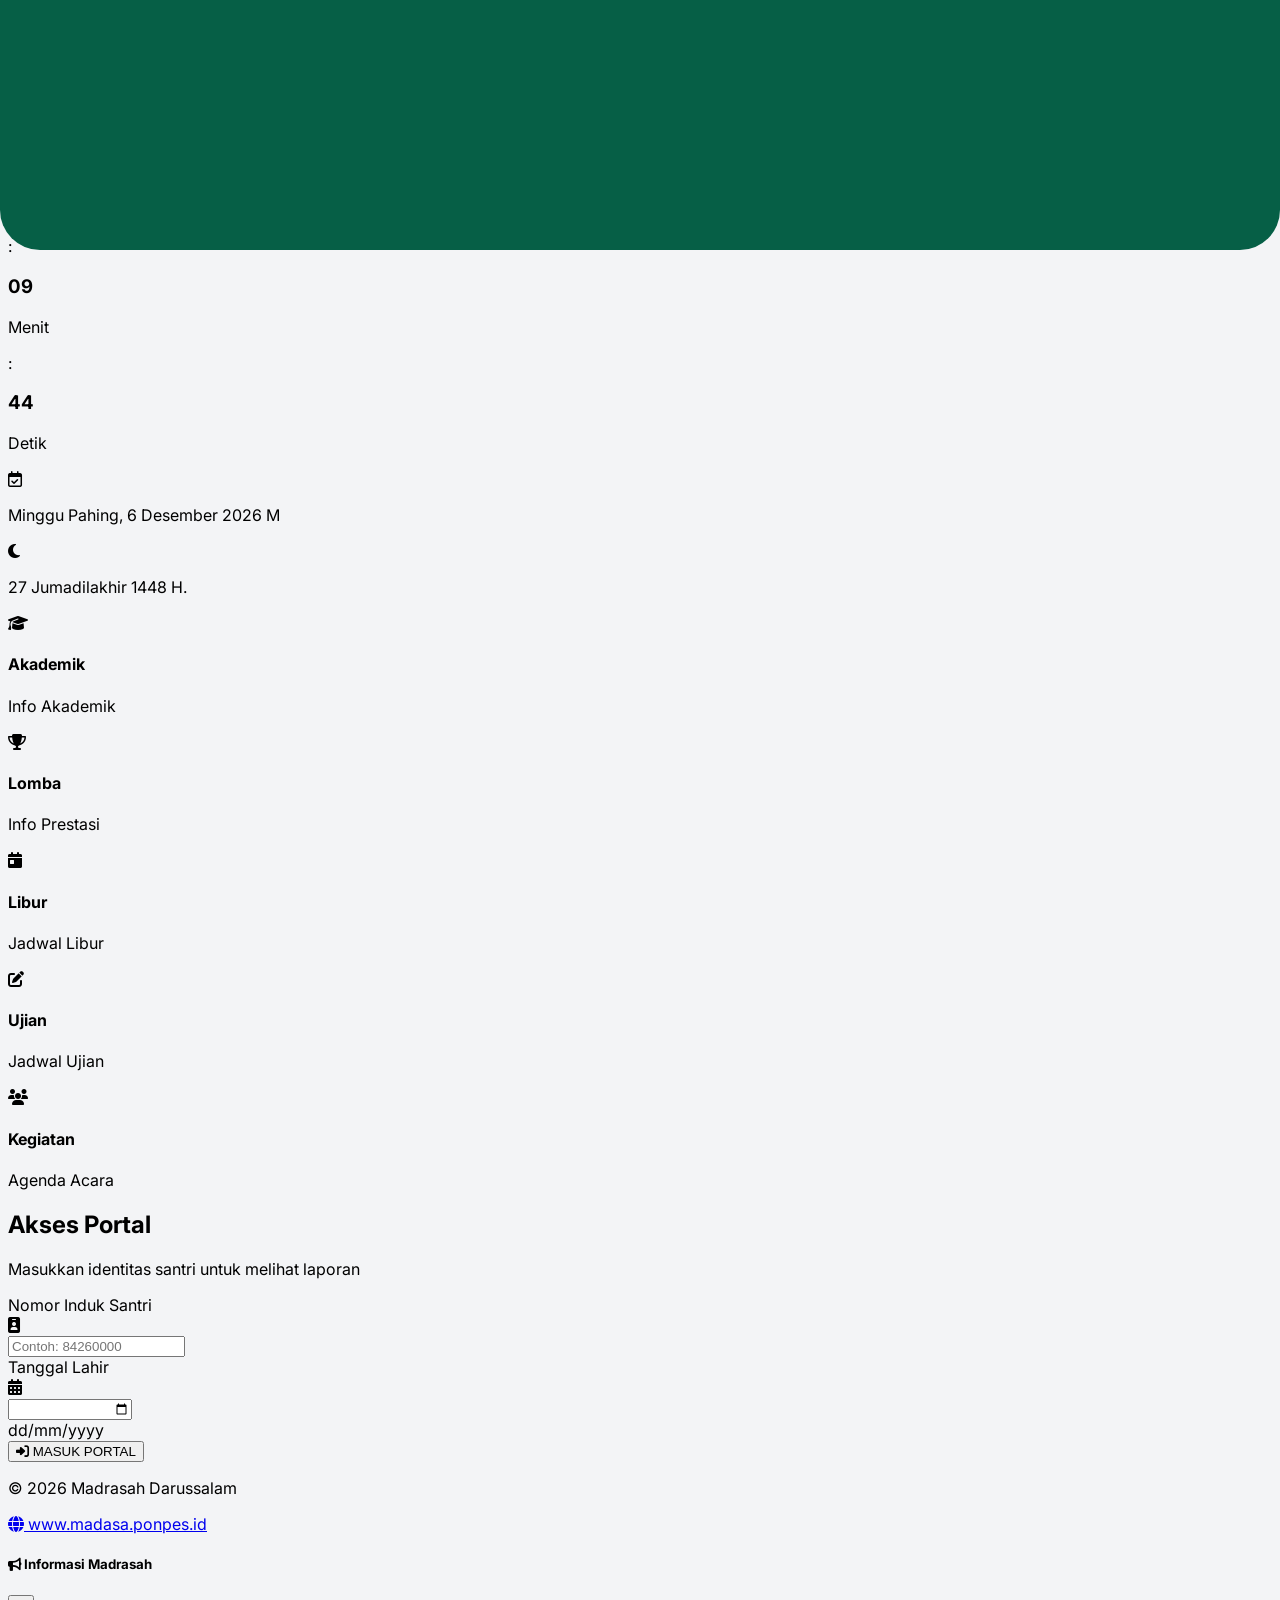
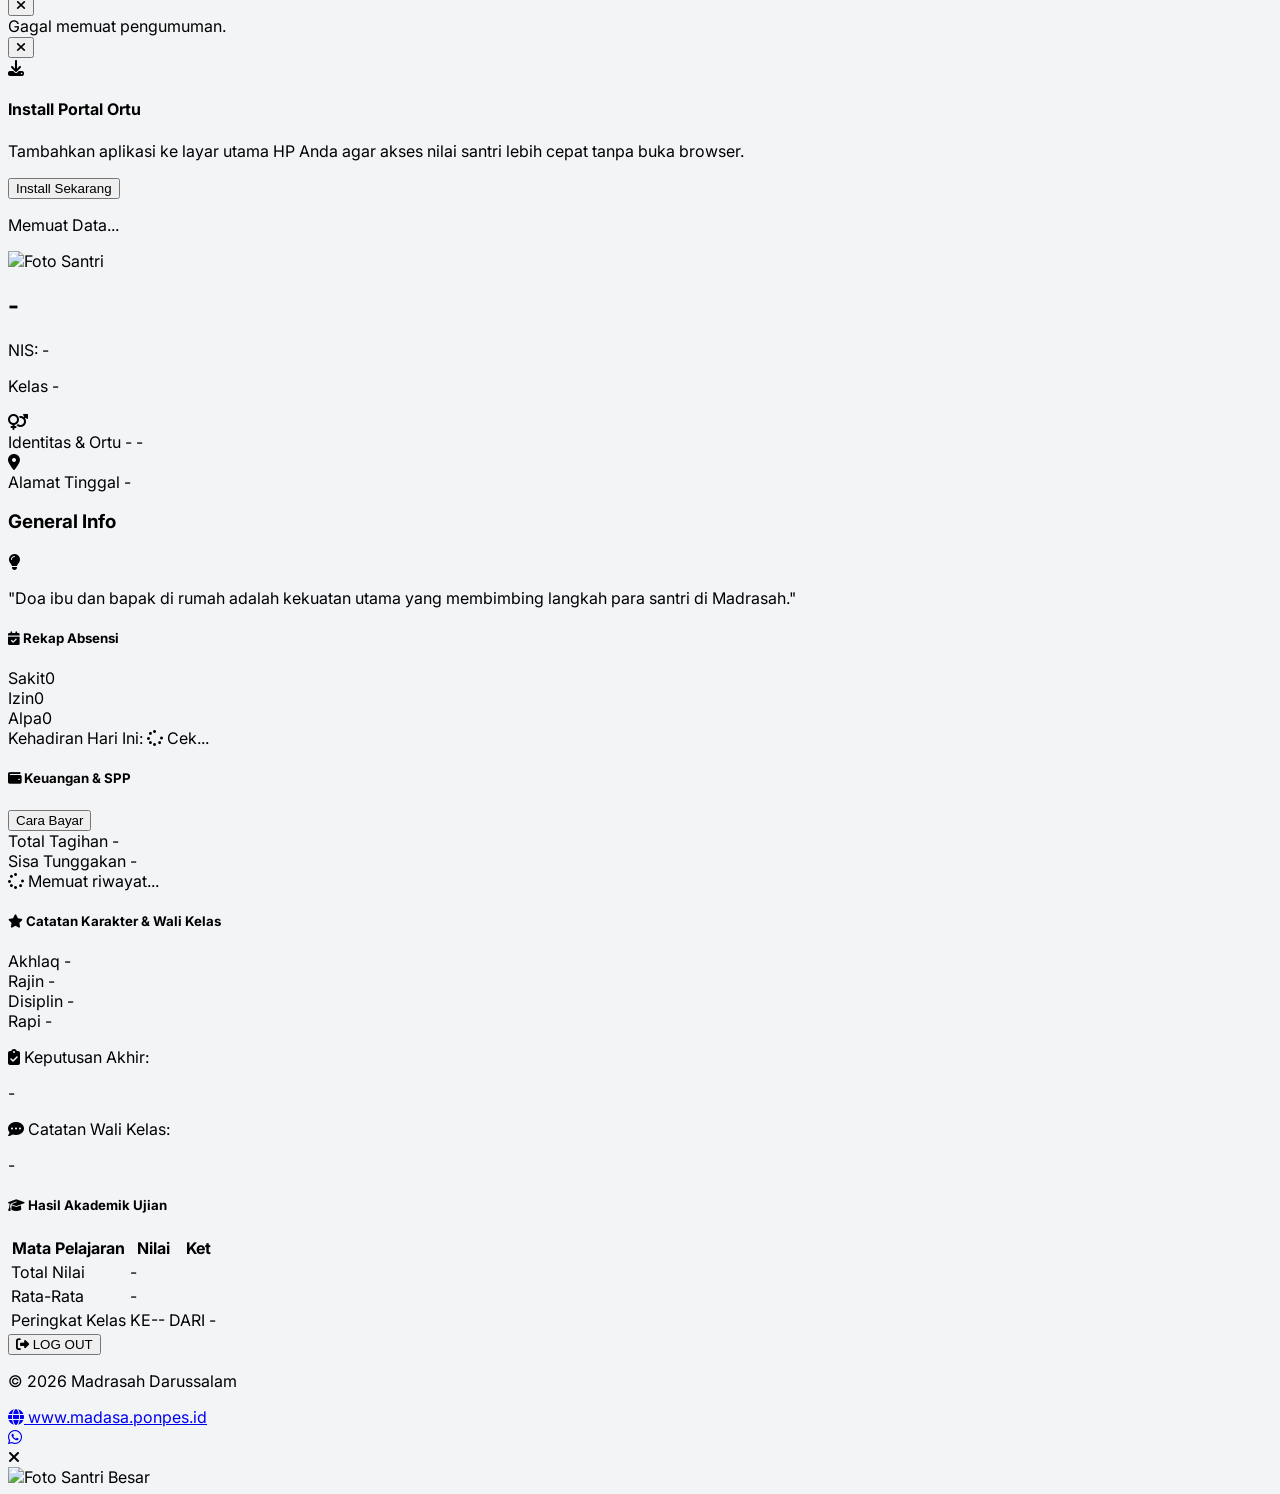
==== index.html @ 747dee17 "Add files via upload" ====
<!DOCTYPE html>
<html lang="id">
<head>
<meta charset="UTF-8">
    <meta name="viewport" content="width=device-width, initial-scale=1.0">
    <title>Portal Wali Santri - Madrasah Darussalam</title>
    
    <!-- DESKRIPSI SAAT LINK DIBAGIKAN (SEO & OPEN GRAPH) -->
    <meta name="description" content="Portal resmi Wali Santri Madrasah Darussalam. Layanan digital terpadu (Smart Madrasah) untuk memantau nilai akademik, keuangan SPP, absensi, dan karakter santri.">
    <meta property="og:title" content="Portal Wali Santri - Madrasah Darussalam">
    <meta property="og:description" content="Akses informasi santri 24 Jam. Pantau nilai akademik, tagihan keuangan, rekap absensi, dan catatan wali kelas secara mudah dan transparan.">
    <meta property="og:image" content="https://guru.madasa.ponpes.id/asset/logowaliweb.png">
    <meta property="og:type" content="website">
    <meta property="og:site_name" content="Smart Madrasah Darussalam">
    
    <link rel="icon" type="image/png" href="asset/logoweb.png">
    <link href="https://fonts.googleapis.com/css2?family=Inter:wght@300;400;500;600;700&display=swap" rel="stylesheet">
    <script src="https://cdn.tailwindcss.com"></script>
    <script src="https://cdn.jsdelivr.net/npm/sweetalert2@11"></script>
    <link rel="stylesheet" href="https://cdnjs.cloudflare.com/ajax/libs/font-awesome/6.4.0/css/all.min.css">
    
    <link rel="stylesheet" href="style.css?v=5">
    <link rel="manifest" href="manifest.json">
    <meta name="theme-color" content="#065f46">

    <style>
        /* Mengatur agar layout utama pas di tengah layar PC namun tetap mobile-first */
        body { background-color: #f3f4f6; font-family: 'Inter', sans-serif; }
        .bg-profile-header {
            background-color: #065f46;
            border-bottom-left-radius: 40px;
            border-bottom-right-radius: 40px;
            height: 250px;
            position: absolute; top: 0; left: 0; right: 0; z-index: 0;
        }
    </style>
</head>
<body class="text-gray-800 antialiased">


<!-- ============================================== -->
    <!-- HALAMAN WELCOME SCREEN (MODERN + JAM REALTIME) -->
    <!-- ============================================== -->
    <div id="welcomeOrtu" class="hidden opacity-0 fixed inset-0 z-[200] bg-gray-100/80 backdrop-blur-sm overflow-y-auto transition-opacity duration-700">
        
        <!-- Kontainer Utama -->
        <div class="w-full md:max-w-3xl lg:max-w-4xl mx-auto bg-[#f8fafc] min-h-screen relative flex flex-col shadow-[0_0_50px_-12px_rgba(0,0,0,0.15)] sm:border-x border-gray-200 overflow-x-hidden">
            
            <!-- HEADER MODERN (Gradasi & Efek Glow) -->
            <div class="bg-gradient-to-br from-[#064e3b] via-[#0b5141] to-[#0f766e] md:rounded-b-[60px] rounded-b-[40px] px-6 md:px-12 pt-10 md:pt-14 pb-28 relative shadow-2xl z-0 overflow-hidden">
                <div class="absolute top-0 right-0 -mr-16 -mt-16 w-64 h-64 rounded-full bg-white opacity-5 blur-3xl pointer-events-none"></div>
                <div class="absolute bottom-0 left-0 -ml-16 w-48 h-48 rounded-full bg-emerald-400 opacity-10 blur-2xl pointer-events-none"></div>

                <div class="flex justify-between items-start mb-8 md:mb-10 relative z-10">
                    <div>
                        <h1 class="text-white text-2xl md:text-3xl font-extrabold tracking-tight drop-shadow-sm">Ahlan Wa Sahlan</h1>
                        <p class="text-emerald-100/90 text-sm md:text-base mt-1.5 font-medium">Bapak/Ibu Wali Santri</p>
                    </div>
                    <button onclick="infoPortalLengkap()" class="text-white mt-1 relative p-3 bg-white/10 hover:bg-white/25 rounded-2xl backdrop-blur-md border border-white/10 transition-all hover:scale-105 cursor-pointer shadow-lg group">
                        <i class="fas fa-info-circle text-xl group-hover:text-emerald-200 transition-colors"></i>
                    </button>
                </div>

<!-- JAM DIGITAL & TANGGAL (ULTRA MODERN GLASSMORPHISM) -->
                <div class="flex flex-col justify-center items-center relative z-10 w-full max-w-lg mx-auto bg-white/10 backdrop-blur-xl border border-white/20 rounded-[32px] p-7 md:p-8 shadow-[0_20px_50px_rgba(0,0,0,0.3)] overflow-hidden group">
                    
                    <!-- Efek kilau (Shine) tipis di pojok kiri atas -->
                    <div class="absolute -top-10 -left-10 w-32 h-32 bg-white/20 blur-3xl rounded-full pointer-events-none"></div>

                    <!-- Bagian Jam Digital -->
                    <div class="flex items-center gap-2 md:gap-4 text-white mb-6 w-full justify-center">
                        <!-- Kotak Jam -->
                        <div class="flex flex-col items-center justify-center bg-black/25 backdrop-blur-md border border-white/10 rounded-2xl w-20 md:w-24 py-4 shadow-[inset_0_2px_10px_rgba(0,0,0,0.3)]">
                            <h3 id="jamPortal" class="text-4xl md:text-5xl font-black tracking-tight font-mono text-transparent bg-clip-text bg-gradient-to-b from-white to-emerald-200 drop-shadow-sm">00</h3>
                            <p class="text-[9px] md:text-[10px] text-emerald-400 font-bold mt-1.5 tracking-[0.25em] uppercase">Jam</p>
                        </div>
                        
                        <!-- Pemisah -->
                        <div class="text-2xl md:text-4xl font-black text-emerald-400/80 animate-pulse pb-4 drop-shadow-[0_0_10px_rgba(52,211,153,0.5)]">:</div>
                        
                        <!-- Kotak Menit -->
                        <div class="flex flex-col items-center justify-center bg-black/25 backdrop-blur-md border border-white/10 rounded-2xl w-20 md:w-24 py-4 shadow-[inset_0_2px_10px_rgba(0,0,0,0.3)]">
                            <h3 id="menitPortal" class="text-4xl md:text-5xl font-black tracking-tight font-mono text-transparent bg-clip-text bg-gradient-to-b from-white to-emerald-200 drop-shadow-sm">00</h3>
                            <p class="text-[9px] md:text-[10px] text-emerald-400 font-bold mt-1.5 tracking-[0.25em] uppercase">Menit</p>
                        </div>
                        
                        <!-- Pemisah -->
                        <div class="text-2xl md:text-4xl font-black text-emerald-400/80 animate-pulse pb-4 drop-shadow-[0_0_10px_rgba(52,211,153,0.5)]">:</div>
                        
                        <!-- Kotak Detik -->
                        <div class="flex flex-col items-center justify-center bg-black/25 backdrop-blur-md border border-white/10 rounded-2xl w-20 md:w-24 py-4 shadow-[inset_0_2px_10px_rgba(0,0,0,0.3)]">
                            <h3 id="detikPortal" class="text-4xl md:text-5xl font-black tracking-tight font-mono text-transparent bg-clip-text bg-gradient-to-b from-white to-emerald-200 drop-shadow-sm">00</h3>
                            <p class="text-[9px] md:text-[10px] text-emerald-400 font-bold mt-1.5 tracking-[0.25em] uppercase">Detik</p>
                        </div>
                    </div>
                    
                    <!-- Bagian Tanggal (Desain Pill Badge) -->
                    <div class="flex flex-col items-center space-y-2.5 w-full pt-1">
                        <!-- Masehi & Weton -->
                        <div class="inline-flex items-center justify-center gap-2.5 bg-black/20 border border-white/10 rounded-full px-5 py-2.5 shadow-inner w-full sm:w-auto">
                            <i class="far fa-calendar-check text-emerald-400 text-sm"></i>
                            <p id="teksTanggalMasehi" class="text-xs md:text-sm text-white font-semibold tracking-wide">Memuat tanggal...</p>
                        </div>
                        <!-- Hijriyah -->
                        <div class="inline-flex items-center gap-2 px-4 opacity-90">
                            <i class="fas fa-moon text-emerald-200/80 text-[10px]"></i>
                            <p id="teksTanggalHijriyah" class="text-[11px] md:text-xs text-emerald-100 font-medium tracking-widest uppercase">-</p>
                        </div>
                    </div>
                </div>
				
            </div>

<!-- MIDDLE GRID CARDS (Putih Solid) -->
            <div class="px-5 md:px-10 -mt-12 relative z-10 grid grid-cols-2 md:grid-cols-5 gap-3 md:gap-4 w-full">
                
                <!-- Card 1: Akademik -->
                <div onclick="bukaPanelPengumuman('Akademik')" class="bg-white rounded-[24px] p-5 shadow-[0_8px_30px_rgb(0,0,0,0.06)] flex flex-col items-center text-center transform transition-all duration-300 hover:-translate-y-1.5 hover:shadow-[0_15px_40px_-10px_rgba(37,99,235,0.15)] cursor-pointer border border-gray-100 group">
                    <div class="w-12 h-12 rounded-[16px] bg-gradient-to-br from-blue-50 to-blue-100 text-blue-600 flex items-center justify-center mb-3 transition-transform duration-300 group-hover:scale-110 shadow-inner">
                        <i class="fas fa-graduation-cap text-xl"></i>
                    </div>
                    <h4 class="text-sm font-extrabold text-gray-800">Akademik</h4>
                    <p class="text-[10px] text-gray-400 mt-1 font-medium">Info Akademik</p>
                </div>

                <!-- Card 2: Lomba -->
                <div onclick="bukaPanelPengumuman('Lomba')" class="bg-white rounded-[24px] p-5 shadow-[0_8px_30px_rgb(0,0,0,0.06)] flex flex-col items-center text-center transform transition-all duration-300 hover:-translate-y-1.5 hover:shadow-[0_15px_40px_-10px_rgba(249,115,22,0.15)] cursor-pointer border border-gray-100 group">
                    <div class="w-12 h-12 rounded-[16px] bg-gradient-to-br from-orange-50 to-orange-100 text-orange-500 flex items-center justify-center mb-3 transition-transform duration-300 group-hover:scale-110 shadow-inner">
                        <i class="fas fa-trophy text-xl"></i>
                    </div>
                    <h4 class="text-sm font-extrabold text-gray-800">Lomba</h4>
                    <p class="text-[10px] text-gray-400 mt-1 font-medium">Info Prestasi</p>
                </div>

                <!-- Card 3: Libur -->
                <div onclick="bukaPanelPengumuman('Libur')" class="bg-white rounded-[24px] p-5 shadow-[0_8px_30px_rgb(0,0,0,0.06)] flex flex-col items-center text-center transform transition-all duration-300 hover:-translate-y-1.5 hover:shadow-[0_15px_40px_-10px_rgba(239,68,68,0.15)] cursor-pointer border border-gray-100 group">
                    <div class="w-12 h-12 rounded-[16px] bg-gradient-to-br from-red-50 to-red-100 text-red-500 flex items-center justify-center mb-3 transition-transform duration-300 group-hover:scale-110 shadow-inner">
                        <i class="fas fa-calendar-day text-xl"></i>
                    </div>
                    <h4 class="text-sm font-extrabold text-gray-800">Libur</h4>
                    <p class="text-[10px] text-gray-400 mt-1 font-medium">Jadwal Libur</p>
                </div>

                <!-- Card 4: Ujian -->
                <div onclick="bukaPanelPengumuman('Ujian')" class="bg-white rounded-[24px] p-5 shadow-[0_8px_30px_rgb(0,0,0,0.06)] flex flex-col items-center text-center transform transition-all duration-300 hover:-translate-y-1.5 hover:shadow-[0_15px_40px_-10px_rgba(168,85,247,0.15)] cursor-pointer border border-gray-100 group">
                    <div class="w-12 h-12 rounded-[16px] bg-gradient-to-br from-purple-50 to-purple-100 text-purple-600 flex items-center justify-center mb-3 transition-transform duration-300 group-hover:scale-110 shadow-inner">
                        <i class="fas fa-edit text-xl"></i>
                    </div>
                    <h4 class="text-sm font-extrabold text-gray-800">Ujian</h4>
                    <p class="text-[10px] text-gray-400 mt-1 font-medium">Jadwal Ujian</p>
                </div>

                <!-- Card 5: Kegiatan -->
                <div onclick="bukaPanelPengumuman('Kegiatan')" class="col-span-2 md:col-span-1 bg-white rounded-[24px] p-5 shadow-[0_8px_30px_rgb(0,0,0,0.06)] flex flex-col items-center text-center transform transition-all duration-300 hover:-translate-y-1.5 hover:shadow-[0_15px_40px_-10px_rgba(16,185,129,0.15)] cursor-pointer border border-gray-100 group">
                    <div class="w-12 h-12 rounded-[16px] bg-gradient-to-br from-emerald-50 to-emerald-100 text-emerald-600 flex items-center justify-center mb-3 transition-transform duration-300 group-hover:scale-110 shadow-inner">
                        <i class="fas fa-users text-xl"></i>
                    </div>
                    <h4 class="text-sm font-extrabold text-gray-800">Kegiatan</h4>
                    <p class="text-[10px] text-gray-400 mt-1 font-medium">Agenda Acara</p>
                </div>

            </div>

            <!-- TAMPILAN LOGIN -->
            <div class="mt-8 md:mt-12 px-5 md:px-10 w-full max-w-2xl mx-auto flex flex-col relative z-10">
                
                <div class="bg-white rounded-[32px] p-7 md:p-10 shadow-[0_10px_50px_-10px_rgba(0,0,0,0.08)] border border-gray-100/50 relative overflow-hidden">
                    <div class="absolute top-0 left-0 right-0 h-2 bg-gradient-to-r from-emerald-400 via-teal-500 to-[#064e3b]"></div>

                    <div class="text-center mb-8 mt-3">
                        <h2 class="text-xl md:text-2xl font-black text-gray-800">Akses Portal</h2>
                        <p class="text-xs text-gray-500 mt-1.5 font-medium">Masukkan identitas santri untuk melihat laporan</p>
                    </div>

                    <div class="space-y-5 mb-8 relative z-10">
                        <div>
                            <label class="block text-[11px] font-bold text-gray-500 uppercase tracking-widest mb-2 ml-1">Nomor Induk Santri</label>
                            <div class="relative group">
                                <div class="absolute inset-y-0 left-0 pl-4 flex items-center pointer-events-none transition-colors group-focus-within:text-emerald-500">
                                    <i class="fas fa-id-badge text-gray-400 text-lg group-focus-within:text-emerald-500 transition-colors"></i>
                                </div>
                                <input type="text" id="ortuNis" placeholder="Contoh: 84260000" class="w-full pl-12 pr-5 py-4 rounded-[20px] bg-gray-50 border-2 border-gray-100 text-gray-800 focus:bg-white focus:ring-0 focus:border-emerald-400 outline-none text-sm transition-all shadow-sm font-bold placeholder-gray-400">
                            </div>
                        </div>
                        
                        <div>
                            <label class="block text-[11px] font-bold text-gray-500 uppercase tracking-widest mb-2 ml-1">Tanggal Lahir</label>
                            <div class="relative group">
                                <div class="absolute inset-y-0 left-0 pl-4 flex items-center pointer-events-none z-10">
                                    <i class="fas fa-calendar-alt text-gray-400 text-lg group-focus-within:text-emerald-500 transition-colors"></i>
                                </div>
                                <input type="date" id="ortuTglLahir" required class="peer w-full pl-12 pr-5 py-4 rounded-[20px] bg-gray-50 border-2 border-gray-100 focus:bg-white focus:ring-0 focus:border-emerald-400 outline-none text-sm transition-all shadow-sm font-bold text-gray-800" style="color: transparent;" onfocus="this.style.color = '#1f2937'" onblur="if(!this.value) this.style.color = 'transparent'" onchange="this.style.color = '#1f2937'">
                                <div class="absolute inset-y-0 left-0 pl-12 flex items-center text-gray-400 text-sm font-bold pointer-events-none peer-valid:hidden peer-focus-within:hidden">dd/mm/yyyy</div>
                            </div>
                        </div>
                    </div>

                    <button id="btnMasukOrtu" onclick="tarikDataDariDatabase()" class="relative z-10 w-full bg-gradient-to-r from-[#10b981] to-[#059669] hover:from-[#34d399] hover:to-[#10b981] text-white font-bold text-sm tracking-widest uppercase py-4 rounded-[20px] shadow-[0_10px_25px_-8px_rgba(16,185,129,0.5)] transition-all transform hover:-translate-y-1 active:translate-y-0 flex items-center justify-center gap-2 cursor-pointer border border-emerald-400/20">
                        <i class="fas fa-sign-in-alt"></i> MASUK PORTAL
                    </button>
                </div>
                
                <div class="text-center mt-12 mb-8 relative z-10">
                    <p class="text-[10px] text-gray-400 font-bold uppercase tracking-widest mb-2">&copy; 2026 Madrasah Darussalam</p>
                    <a href="https://www.madasa.ponpes.id" target="_blank" class="text-xs font-bold text-emerald-600 hover:text-emerald-500 transition-colors flex items-center justify-center gap-1.5 cursor-pointer hover:underline">
                        <i class="fas fa-globe"></i> www.madasa.ponpes.id
                    </a>
                </div>
                
            </div>
        </div>
    </div>

    <!-- PENGUMUMAN PANEL BAWAH -->
    <div id="panelBottomPengumuman" class="fixed inset-x-0 bottom-0 z-[400] transform translate-y-full transition-transform duration-300 ease-in-out flex flex-col items-center">
        <div id="backdropPengumuman" class="fixed inset-0 bg-emerald-950/70 backdrop-blur-sm opacity-0 transition-opacity duration-300 pointer-events-none hidden" onclick="tutupPanelPengumuman()"></div>
        <div class="relative z-10 w-full h-[100dvh] sm:h-screen bg-white flex flex-col shadow-2xl">
            <div class="w-full flex justify-center pt-3 pb-1 cursor-pointer" onclick="tutupPanelPengumuman()"><div class="w-12 h-1.5 bg-gray-300 rounded-full"></div></div>
            <div class="flex justify-between items-center px-6 pb-4 pt-2 border-b border-gray-100">
                <h5 class="font-bold text-emerald-800 text-lg flex items-center gap-2"><i class="fas fa-bullhorn text-yellow-500"></i> Informasi Madrasah</h5>
                <button onclick="tutupPanelPengumuman()" class="w-8 h-8 flex items-center justify-center bg-gray-100 hover:bg-red-100 text-gray-500 rounded-full"><i class="fas fa-times"></i></button>
            </div>
            <div class="flex-1 overflow-y-auto p-4 sm:p-6 bg-gray-50/50">
                <div id="wadahPengumumanPublik" class="space-y-4"></div>
            </div>
        </div>
    </div>
    <div id="modalLogin" class="hidden fixed inset-0 z-[300]"><div id="modalLoginContent"></div></div>

<!-- PWA -->
    <div id="pwaInstallPromptOrtu" class="fixed top-4 left-0 right-0 mx-auto z-[100] w-[calc(100%-2rem)] max-w-sm bg-white/90 backdrop-blur-xl border border-emerald-100 shadow-2xl rounded-2xl p-4 transition-all duration-700 transform -translate-y-[150%] opacity-0 flex items-start gap-4">
        <button onclick="tutupNotifPWAOrtu()" class="absolute top-2 right-2 text-gray-400 w-7 h-7 hover:text-red-500 transition-colors"><i class="fas fa-times"></i></button>
        
        <!-- Ikon Download (Opsional agar terlihat lebih cantik) -->
        <div class="w-10 h-10 shrink-0 bg-emerald-100 text-emerald-600 rounded-xl flex items-center justify-center text-lg shadow-inner">
            <i class="fas fa-download"></i>
        </div>

        <div class="flex-1 pt-0.5">
            <h4 class="font-bold text-gray-800 text-sm mb-0.5">Install Portal Ortu</h4>
            <!-- Tambahan Deskripsi Singkat -->
            <p class="text-[11px] text-gray-500 leading-relaxed mb-3">Tambahkan aplikasi ke layar utama HP Anda agar akses nilai santri lebih cepat tanpa buka browser.</p>
            <button onclick="installPWAOrtu()" class="w-full py-2 bg-emerald-600 hover:bg-emerald-700 transition-colors text-white text-xs font-bold rounded-lg shadow-sm">Install Sekarang</button>
        </div>
    </div>

    <div id="loadingScreen" class="fixed inset-0 z-[999] flex items-center justify-center bg-emerald-900/60 backdrop-blur-sm hidden">
        <div class="flex flex-col items-center justify-center space-y-4">
            <div class="animate-spin rounded-full h-16 w-16 border-t-4 border-b-4 border-yellow-400"></div>
            <p class="text-white font-bold text-sm tracking-widest uppercase animate-pulse">Memuat Data...</p>
        </div>
    </div>

    <!-- ============================================== -->
    <!-- TAMPILAN PROFIL (DESAIN BARU RESPONSIVE) -->
    <!-- ============================================== -->
    <main id="hasilDataOrtu" class="hidden relative w-full md:max-w-3xl lg:max-w-4xl mx-auto bg-gray-50 min-h-screen pb-12 shadow-2xl overflow-hidden">
        
        <!-- Latar Belakang Hijau Melengkung -->
        <div class="bg-profile-header md:rounded-b-[60px]"></div>

        <!-- Spacer pengganti Header -->
        <div class="relative z-10 h-20"></div>

        <!-- KARTU PROFIL -->
        <div class="relative z-10 mx-5 sm:mx-10 md:mx-16 lg:mx-24 mt-10 bg-white rounded-[32px] p-6 sm:p-8 pt-16 sm:pt-20 text-center shadow-[0_8px_30px_rgb(0,0,0,0.08)] border border-gray-100">
           
		   <!-- Foto Profil (Bisa Diklik & Membesar di Desktop) -->
            <div class="absolute -top-12 sm:-top-16 left-1/2 transform -translate-x-1/2">
                <div onclick="bukaFotoBesar()" class="w-24 h-24 sm:w-32 sm:h-32 rounded-full p-1.5 bg-white shadow-md cursor-pointer hover:scale-105 transition-transform duration-300">
                    <img id="ortuFotoSantri" src="https://ui-avatars.com/api/?name=Santri&background=065f46&color=fff" class="w-full h-full object-cover rounded-full" alt="Foto Santri" onerror="this.onerror=null; this.src='https://ui-avatars.com/api/?name=User&background=random';">
                </div>
            </div>
		   
		   
            <h2 class="text-xl sm:text-2xl font-bold text-gray-800 mb-1 text-emerald-900"><span id="ortuNamaSantri">-</span></h2>
            <p class="text-gray-500 text-sm sm:text-base mb-3">NIS: <span id="ortuNisSantri" class="font-mono font-bold">-</span></p>
            <p class="text-emerald-500 text-sm sm:text-base font-semibold mb-4 sm:mb-6">Kelas <span id="ortuKelasSantri">-</span></p>

      <div class="grid grid-cols-1 sm:grid-cols-2 gap-3 sm:gap-4 text-left border-t border-gray-100 pt-5 px-2 sm:px-4 mt-2">
                <!-- Kotak JK & Orang Tua -->
                <div class="bg-white p-4 rounded-2xl border border-gray-100 shadow-[0_2px_10px_-3px_rgba(0,0,0,0.05)] flex gap-3 items-start">
                    <div class="w-9 h-9 rounded-full bg-blue-50 text-blue-500 flex items-center justify-center shrink-0 mt-0.5">
                        <i class="fas fa-venus-mars text-sm"></i>
                    </div>
                    <div class="flex-1 overflow-hidden">
                        <span class="text-[10px] text-gray-400 font-bold uppercase tracking-wider block mb-1">Identitas & Ortu</span>
                        <span class="font-bold text-gray-800 text-sm block truncate capitalize" id="ortuJkSantri">-</span>
                        <span class="font-medium text-gray-500 text-xs block mt-0.5 truncate" id="ortuNamaOrtu">-</span>
                    </div>
                </div>

                <!-- Kotak Alamat -->
                <div class="bg-white p-4 rounded-2xl border border-gray-100 shadow-[0_2px_10px_-3px_rgba(0,0,0,0.05)] flex gap-3 items-start">
                    <div class="w-9 h-9 rounded-full bg-orange-50 text-orange-500 flex items-center justify-center shrink-0 mt-0.5">
                        <i class="fas fa-map-marker-alt text-sm"></i>
                    </div>
                    <div class="flex-1 overflow-hidden">
                        <span class="text-[10px] text-gray-400 font-bold uppercase tracking-wider block mb-1">Alamat Tinggal</span>
                        <span class="font-bold text-gray-700 text-xs leading-relaxed line-clamp-2" id="ortuAlamatSantri">-</span>
                    </div>
                </div>
            </div>
			
        </div>

        <!-- AREA KONTEN (Grid 2 Kolom untuk Desktop) -->
        <div class="relative z-10 mx-5 sm:mx-10 md:mx-12 mt-8 space-y-5">
            <h3 class="font-bold text-gray-800 text-lg pl-2">General Info</h3>

            <!-- PANEL QUOTES WALI SANTRI -->
            <div class="bg-gradient-to-r from-emerald-50 to-teal-50 p-4 sm:p-5 rounded-2xl border border-emerald-100 shadow-sm flex items-center gap-4">
                <div class="p-3 bg-emerald-600 text-white rounded-xl shadow-inner shrink-0">
                    <i class="fas fa-lightbulb text-lg sm:text-xl"></i> 
                </div>
                <div class="flex-1">
                    <p id="kutipanTeks" class="text-xs sm:text-sm text-emerald-700 italic leading-relaxed transition-opacity duration-500 opacity-0 min-h-[3rem] sm:min-h-[2.5rem] flex items-center">
                        Memuat kutipan...
                    </p>
                </div>
            </div>

            <!-- GRID CARDS UNTUK DEKSTOP -->
            <div class="grid grid-cols-1 md:grid-cols-2 gap-5">
                
<!-- ABSENSI (Kiri) -->
                <div class="bg-white p-4 sm:p-5 rounded-2xl shadow-sm border border-gray-100 h-full flex flex-col">
                    <h5 class="font-bold text-gray-800 text-sm sm:text-base mb-3"><i class="fas fa-calendar-check text-emerald-500 mr-2"></i> Rekap Absensi</h5>
                    <div class="grid grid-cols-3 gap-2 sm:gap-3 text-center mb-3">
                        <div class="bg-blue-50/50 p-3 rounded-xl border border-blue-50"><span class="block text-[10px] sm:text-xs text-blue-600 font-medium mb-1">Sakit</span><span id="ortuSakit" class="text-lg sm:text-xl font-bold text-blue-700">0</span></div>
                        <div class="bg-amber-50/50 p-3 rounded-xl border border-amber-50"><span class="block text-[10px] sm:text-xs text-amber-600 font-medium mb-1">Izin</span><span id="ortuIzin" class="text-lg sm:text-xl font-bold text-amber-700">0</span></div>
                        <div class="bg-red-50/50 p-3 rounded-xl border border-red-50"><span class="block text-[10px] sm:text-xs text-red-600 font-medium mb-1">Alpa</span><span id="ortuAlpa" class="text-lg sm:text-xl font-bold text-red-700">0</span></div>
                    </div>
                    
                    <!-- TAMBAHAN: Laporan Absen Hari Ini -->
                    <div class="mt-auto pt-3 border-t border-gray-100 flex items-center justify-between">
                        <span class="text-[11px] sm:text-xs font-bold text-gray-500 uppercase tracking-wider">Kehadiran Hari Ini:</span>
                        <span id="ortuStatusHariIni" class="text-[11px] sm:text-xs font-bold px-3 py-1 rounded-md bg-gray-100 text-gray-500 shadow-sm"><i class="fas fa-spinner fa-spin mr-1"></i> Cek...</span>
                    </div>
                </div>

                <!-- KEUANGAN & SPP (Kanan) -->
                <div class="bg-white p-4 sm:p-5 rounded-2xl shadow-sm border border-gray-100 h-full flex flex-col">
                    <div class="flex items-center justify-between mb-3 shrink-0">
                        <h5 class="font-bold text-gray-800 text-sm sm:text-base"><i class="fas fa-wallet text-teal-500 mr-2"></i> Keuangan & SPP</h5>
                        <button onclick="infoPembayaran()" class="text-[10px] bg-teal-50 hover:bg-teal-100 transition-colors text-teal-700 px-2 sm:px-3 py-1.5 rounded-md font-bold border border-teal-200 shadow-sm cursor-pointer">Cara Bayar</button>
                    </div>
                    <div class="grid grid-cols-2 gap-2 mb-3 border-b border-gray-100 pb-3 shrink-0">
                        <div class="bg-gray-50 p-2 rounded-lg text-center border border-gray-100">
                            <span class="block text-[9px] sm:text-[10px] text-gray-500 font-bold uppercase mb-0.5">Total Tagihan</span>
                            <span id="ortuTagihanSpp" class="text-xs sm:text-sm font-black text-gray-700">-</span>
                        </div>
                        <div class="bg-red-50/30 p-2 rounded-lg text-center border border-red-100">
                            <span class="block text-[9px] sm:text-[10px] text-red-500 font-bold uppercase mb-0.5">Sisa Tunggakan</span>
                            <span id="ortuSisaSpp" class="text-xs sm:text-sm font-black text-emerald-600">-</span>
                        </div>
                    </div>
                    <div id="wadahSppOrtu" class="flex-1 overflow-y-auto pr-1 space-y-2 max-h-40 sm:max-h-48">
                        <div class="text-center text-xs text-gray-400 py-4"><i class="fas fa-spinner fa-spin mr-1"></i> Memuat riwayat...</div>
                    </div>
                </div>
                
                <!-- KEPRIBADIAN & CATATAN WALI KELAS (Memanjang Penuh 2 Kolom) -->
               <!-- KEPRIBADIAN & CATATAN WALI KELAS (Memanjang Penuh 2 Kolom) -->
                <div class="bg-white p-4 sm:p-6 rounded-2xl shadow-sm border border-gray-100 md:col-span-2">
                    <h5 class="font-bold text-gray-800 text-sm sm:text-base mb-5 flex items-center">
                        <i class="fas fa-star text-orange-500 mr-2 text-lg"></i> Catatan Karakter & Wali Kelas
                    </h5>
                    
                    <div class="grid grid-cols-1 md:grid-cols-2 gap-4 sm:gap-6 items-stretch">
                        <!-- Bagian Kiri: 4 Karakter -->
                        <div class="grid grid-cols-2 gap-3 sm:gap-4 h-full">
                            <div class="bg-blue-50/40 p-3 sm:py-4 rounded-xl border border-blue-100 flex flex-col items-center justify-center shadow-sm transition-all hover:bg-blue-50">
                                <span class="block text-[10px] sm:text-xs text-blue-600 font-bold mb-1.5 tracking-widest uppercase">Akhlaq</span>
                                <span id="ortuAkhlaq" class="text-base sm:text-lg font-black text-blue-800">-</span>
                            </div>
                            <div class="bg-blue-50/40 p-3 sm:py-4 rounded-xl border border-blue-100 flex flex-col items-center justify-center shadow-sm transition-all hover:bg-blue-50">
                                <span class="block text-[10px] sm:text-xs text-blue-600 font-bold mb-1.5 tracking-widest uppercase">Rajin</span>
                                <span id="ortuRajin" class="text-base sm:text-lg font-black text-blue-800">-</span>
                            </div>
                            <div class="bg-blue-50/40 p-3 sm:py-4 rounded-xl border border-blue-100 flex flex-col items-center justify-center shadow-sm transition-all hover:bg-blue-50">
                                <span class="block text-[10px] sm:text-xs text-blue-600 font-bold mb-1.5 tracking-widest uppercase">Disiplin</span>
                                <span id="ortuDisiplin" class="text-base sm:text-lg font-black text-blue-800">-</span>
                            </div>
                            <div class="bg-blue-50/40 p-3 sm:py-4 rounded-xl border border-blue-100 flex flex-col items-center justify-center shadow-sm transition-all hover:bg-blue-50">
                                <span class="block text-[10px] sm:text-xs text-blue-600 font-bold mb-1.5 tracking-widest uppercase">Rapi</span>
                                <span id="ortuRapi" class="text-base sm:text-lg font-black text-blue-800">-</span>
                            </div>
                        </div>

                        <!-- Bagian Kanan: Catatan Wali Kelas -->
                        <div class="bg-emerald-50/30 p-4 sm:p-5 rounded-xl border border-emerald-100/80 text-xs sm:text-sm flex flex-col justify-center shadow-sm h-full">
                            <div class="mb-4">
                                <p class="text-emerald-800 font-bold mb-2 flex items-center">
                                    <i class="fas fa-clipboard-check mr-1.5 text-emerald-500"></i> Keputusan Akhir:
                                </p>
                                <p id="ortuKeputusan" class="text-emerald-700 font-semibold bg-white px-3 py-2.5 rounded-lg border border-emerald-100/60 shadow-sm">-</p>
                            </div>
                            <div>
                                <p class="text-purple-800 font-bold mb-2 flex items-center">
                                    <i class="fas fa-comment-dots mr-1.5 text-purple-500"></i> Catatan Wali Kelas:
                                </p>
                                <p id="ortuCatatan" class="text-purple-700 italic font-medium bg-white px-3 py-2.5 rounded-lg border border-purple-100/60 shadow-sm leading-relaxed min-h-[3rem] flex items-center">-</p>
                            </div>
                        </div>
                    </div>
                </div>

                <!-- NILAI HASIL UJIAN (Memanjang Penuh 2 Kolom) -->
                <div class="bg-white p-4 sm:p-5 rounded-2xl shadow-sm border border-gray-100 md:col-span-2">
                    <h5 class="font-bold text-gray-800 text-sm sm:text-base mb-4"><i class="fas fa-graduation-cap text-emerald-500 mr-2"></i> Hasil Akademik Ujian</h5>
                    <div class="overflow-x-auto rounded-xl border border-gray-100 shadow-sm">
                        <table class="w-full text-left text-xs sm:text-sm">
                            <thead>
                                <tr class="bg-gray-50 text-gray-700 font-bold border-b border-gray-200">
                                    <th class="p-3">Mata Pelajaran</th>
                                    <th class="p-3 text-center w-16 sm:w-24">Nilai</th>
                                    <th class="p-3 text-center w-16 sm:w-24">Ket</th>
                                </tr>
                            </thead>
                            <tbody id="bodyTabelNilaiOrtu" class="divide-y divide-gray-50 bg-white"></tbody>
                            <tfoot id="footerTabelNilaiOrtu" class="bg-gray-50/50 hidden">
                                <tr class="border-t border-gray-200">
                                    <td class="p-3 font-bold text-gray-700 text-right uppercase text-[10px] sm:text-xs">Total Nilai</td>
                                    <td class="p-3 text-center font-black text-sm sm:text-base text-gray-800" id="ortuTotalNilai">-</td>
                                    <td></td>
                                </tr>
                                <tr class="border-t border-gray-100">
                                    <td class="p-3 font-bold text-gray-700 text-right uppercase text-[10px] sm:text-xs">Rata-Rata</td>
                                    <td class="p-3 text-center font-black text-sm sm:text-base text-blue-600" id="ortuRataRata">-</td>
                                    <td></td>
                                </tr>
                                <tr class="bg-emerald-50/80 border-t border-emerald-100">
                                    <td class="p-3 font-bold text-emerald-800 text-right uppercase text-[10px] sm:text-xs align-middle">Peringkat Kelas</td>
                                    <td class="p-3 text-center align-middle font-bold text-black uppercase text-[10px] sm:text-xs tracking-wide" colspan="2">
                                        KE-<span id="ortuRanking">-</span> DARI <span id="ortuJumlahSantri">-</span>
                                    </td>
                                </tr>
                            </tfoot>
                        </table>
                    </div>
                </div>
            </div> <!-- End Grid Desktop -->
        </div> <!-- End Area Konten -->

       <!-- TOMBOL LOG OUT -->
        <div class="px-5 md:px-12 mt-10 mb-2 relative z-10">
            <button onclick="keluarPortal()" class="relative z-10 w-full bg-gradient-to-r from-[#10b981] to-[#059669] hover:from-[#34d399] hover:to-[#10b981] text-white font-bold text-sm tracking-widest uppercase py-4 rounded-[20px] shadow-[0_10px_25px_-8px_rgba(16,185,129,0.5)] transition-all transform hover:-translate-y-1 active:translate-y-0 flex items-center justify-center gap-2 cursor-pointer border border-emerald-400/20">
                <i class="fas fa-sign-out-alt"></i> LOG OUT
            </button>
        </div>

        <!-- FOOTER & LINK WEBSITE -->
        <div class="text-center pb-8 pt-4 relative z-10">
            <p class="text-[10px] text-gray-400 font-medium uppercase tracking-widest mb-1">&copy; 2026 Madrasah Darussalam</p>
            <a href="https://www.madasa.ponpes.id" target="_blank" class="text-xs font-bold text-emerald-600 hover:text-emerald-500 transition-colors flex items-center justify-center gap-1.5">
                <i class="fas fa-globe"></i> www.madasa.ponpes.id
            </a>
        </div>
        <!-- ==================== -->


	   
	   
    </main>
    
<!-- WIDGET WHATSAPP (Diperkecil & Tanpa Denyut) -->
    <div id="wa-widget" class="hidden opacity-0 fixed bottom-6 right-6 z-40 flex flex-col items-center cursor-grab select-none transition-opacity duration-500" style="touch-action: none;">
        <a id="wa-link" href="https://wa.me/6285182262514" target="_blank" class="relative flex items-center justify-center w-10 h-10 bg-[#25D366] hover:bg-[#128C7E] text-white rounded-full shadow-lg transition-transform transform hover:scale-105 pointer-events-auto">
            <i class="fab fa-whatsapp text-xl relative z-10"></i>
        </a>
    </div>
	
	<!-- ============================================== -->
    <!-- MODAL POP-UP FOTO BESAR (LIGHTBOX) -->
    <!-- ============================================== -->
    <div id="modalFotoBesar" class="fixed inset-0 z-[500] bg-black/95 flex flex-col items-center justify-center hidden opacity-0 transition-opacity duration-300" onclick="tutupFotoBesar()">
        <div class="absolute top-5 right-5 text-white/70 text-3xl cursor-pointer hover:text-white p-2">
            <i class="fas fa-times"></i>
        </div>
        <!-- Mencegah event klik menutup saat gambar itu sendiri yang diklik -->
        <img id="fotoBesarView" src="" class="max-w-[90%] max-h-[80vh] object-contain rounded-xl shadow-2xl transition-transform duration-300 scale-95" alt="Foto Santri Besar" onclick="event.stopPropagation()">
    </div>

<script src="config.js"></script>
<script src="script.js?v=4"></script>
</body>
</html>
---- style.css ----
/* =========================================================
   STYLE KHUSUS PORTAL WALI SANTRI DARUSSALAM
   ========================================================= */

body {
    -webkit-font-smoothing: antialiased;
    font-family: 'Inter', sans-serif;
}

/* Background Islami Khas Darussalam */
.islamic-bg {
    background-color: #065f46;
    background-image: radial-gradient(#059669 2.5px, transparent 2.5px), radial-gradient(#059669 2.5px, transparent 2.5px);
    background-size: 60px 60px;
    background-position: 0 0, 30px 30px;
}

/* Efek Kaca untuk Panel Transparan */
.glass-panel {
    background: rgba(255, 255, 255, 0.90);
    backdrop-filter: blur(12px);
    border: 1px solid rgba(255, 255, 255, 0.3);
    border-radius: 20px;
    box-shadow: 0 20px 40px -10px rgba(0,0,0,0.3);
}

/* Kustomisasi Scrollbar Browser */
::-webkit-scrollbar {
    width: 6px;
    height: 6px;
}

::-webkit-scrollbar-track {
    background: transparent;
}

::-webkit-scrollbar-thumb {
    background: #cbd5e1;
    border-radius: 10px;
}

::-webkit-scrollbar-thumb:hover {
    background: #059669;
}

/* Animasi Halus Transisi */
.transition-all {
    transition-property: all;
    transition-timing-function: cubic-bezier(0.4, 0, 0.2, 1);
    transition-duration: 300ms;
}
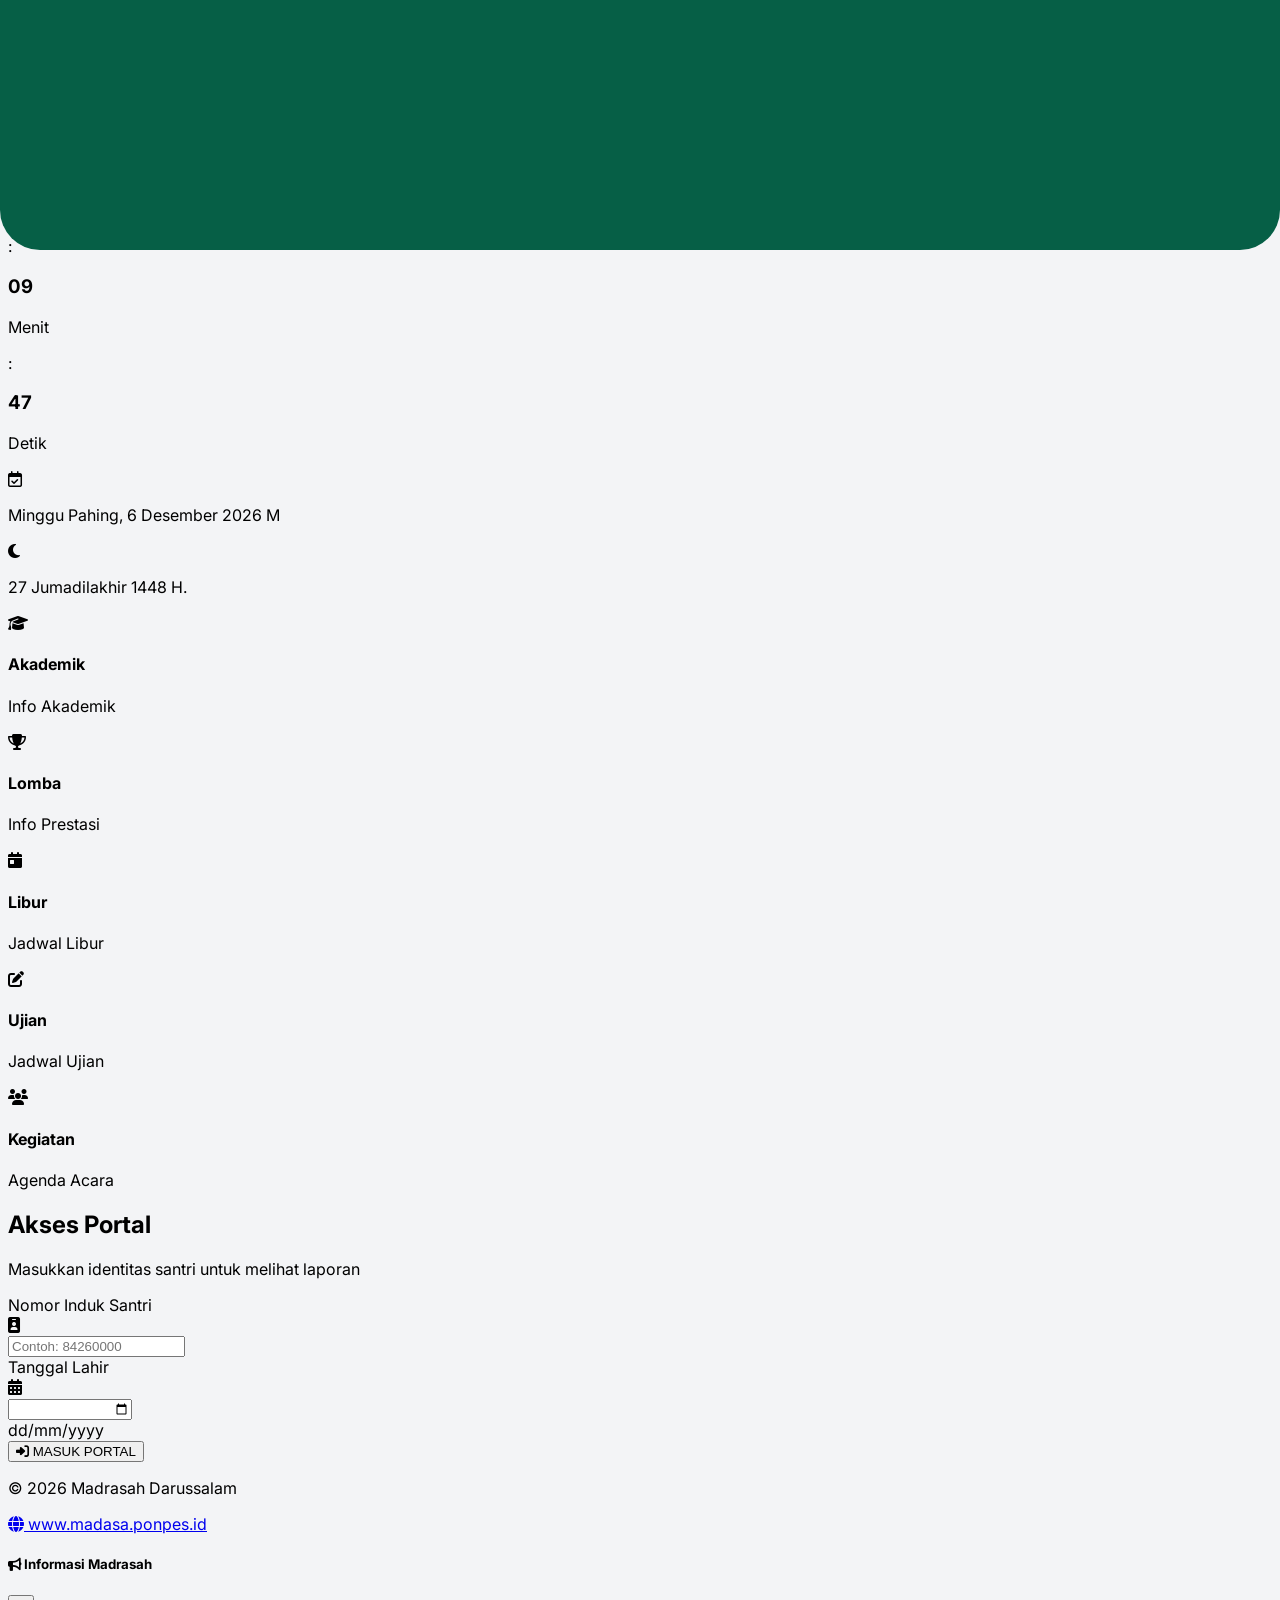
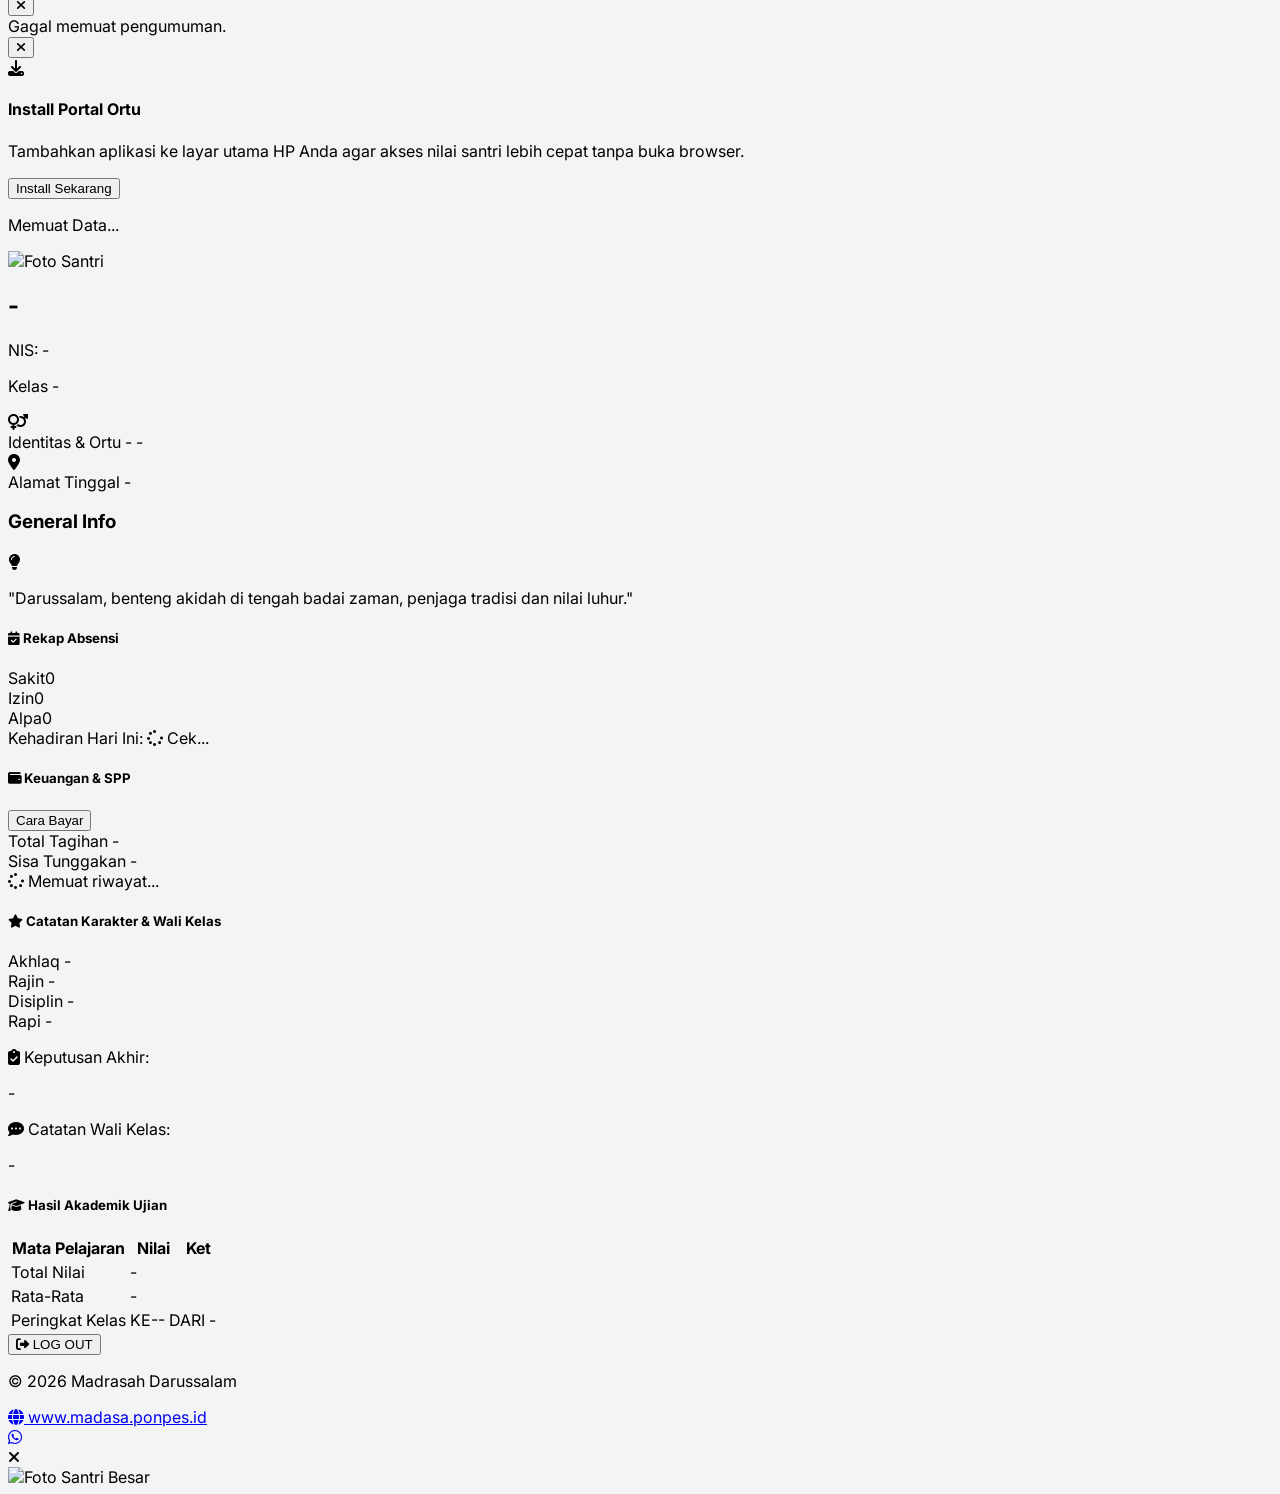
==== commit e0fbfdbe: "Add files via upload" ====
--- a/index.html
+++ b/index.html
@@ -228,7 +228,7 @@
     <div id="modalLogin" class="hidden fixed inset-0 z-[300]"><div id="modalLoginContent"></div></div>
 
 <!-- PWA -->
-    <div id="pwaInstallPromptOrtu" class="fixed top-4 left-0 right-0 mx-auto z-[100] w-[calc(100%-2rem)] max-w-sm bg-white/90 backdrop-blur-xl border border-emerald-100 shadow-2xl rounded-2xl p-4 transition-all duration-700 transform -translate-y-[150%] opacity-0 flex items-start gap-4">
+<div id="pwaInstallPromptOrtu" class="fixed bottom-6 left-0 right-0 mx-auto z-[300] w-[calc(100%-2rem)] max-w-sm bg-white border border-gray-200 shadow-2xl rounded-2xl p-4 transition-all duration-700 transform translate-y-[150%] opacity-0 flex items-start gap-4">
         <button onclick="tutupNotifPWAOrtu()" class="absolute top-2 right-2 text-gray-400 w-7 h-7 hover:text-red-500 transition-colors"><i class="fas fa-times"></i></button>
         
         <!-- Ikon Download (Opsional agar terlihat lebih cantik) -->
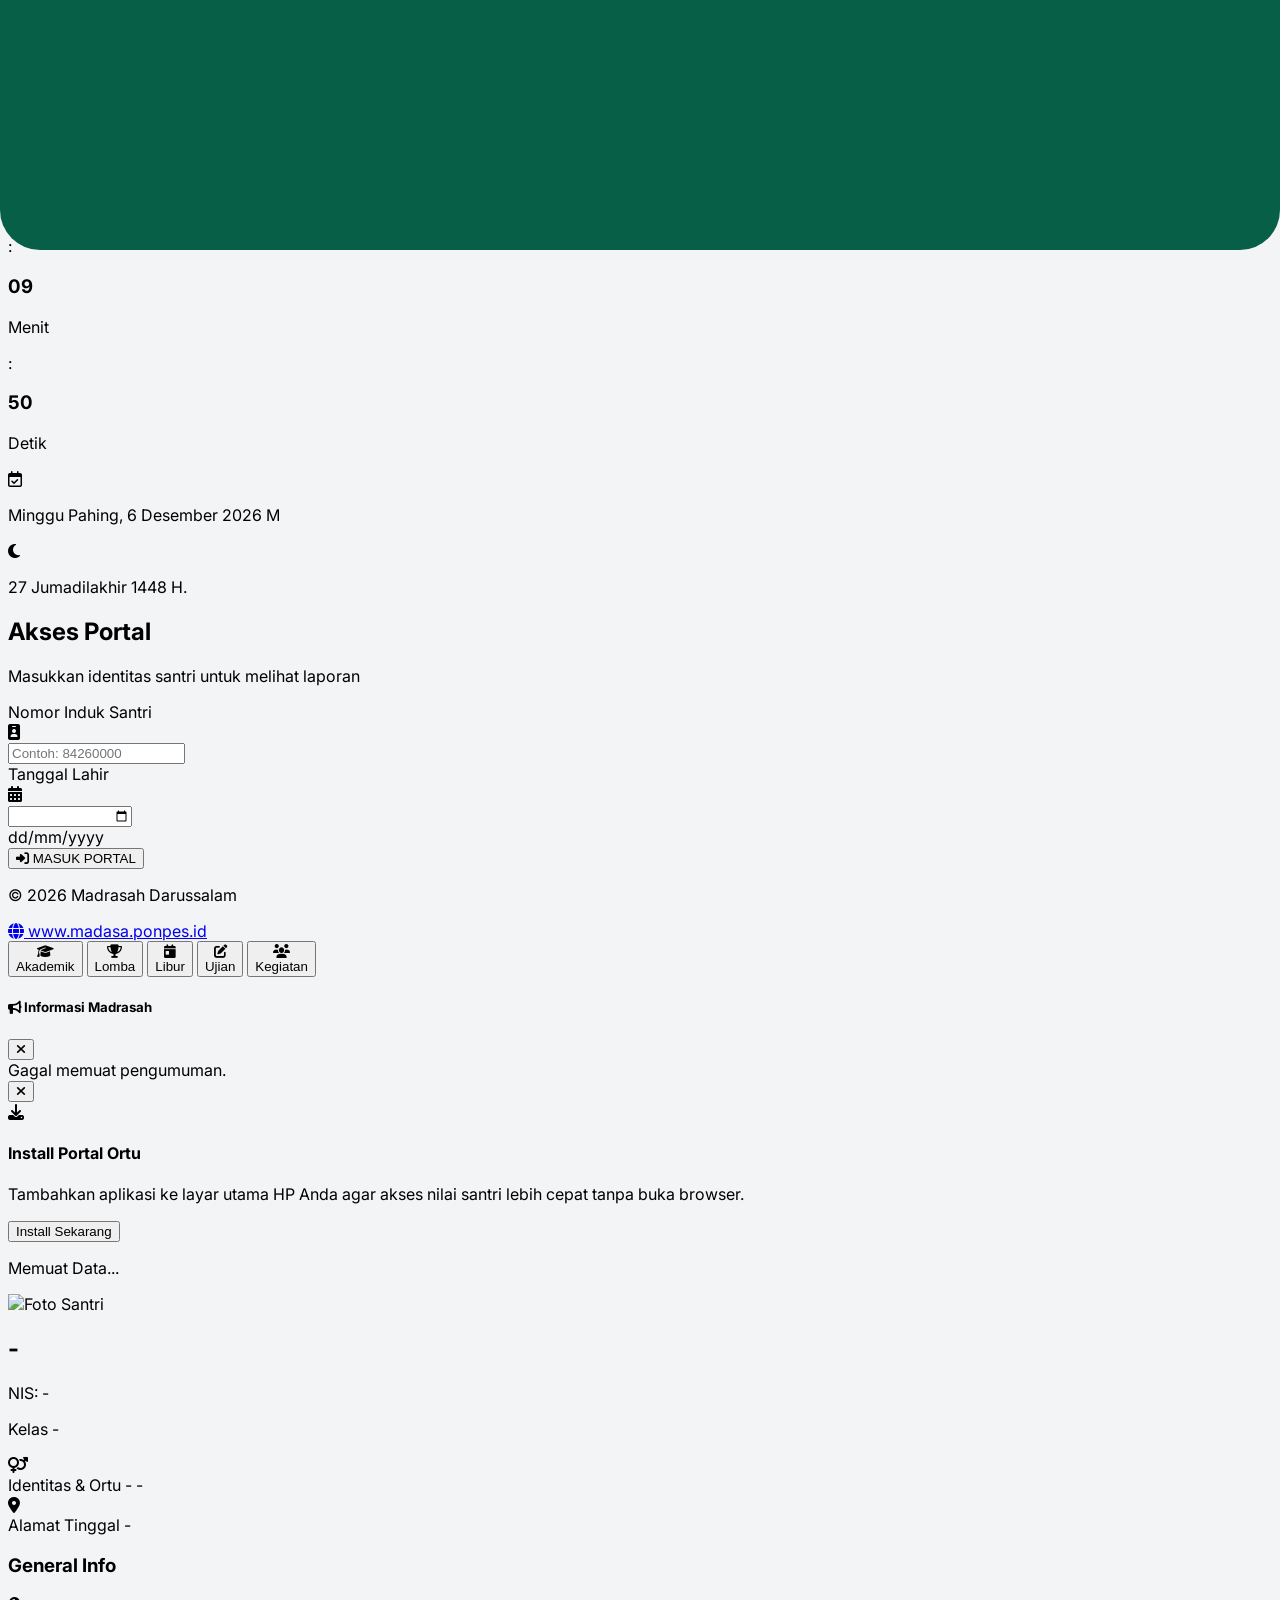
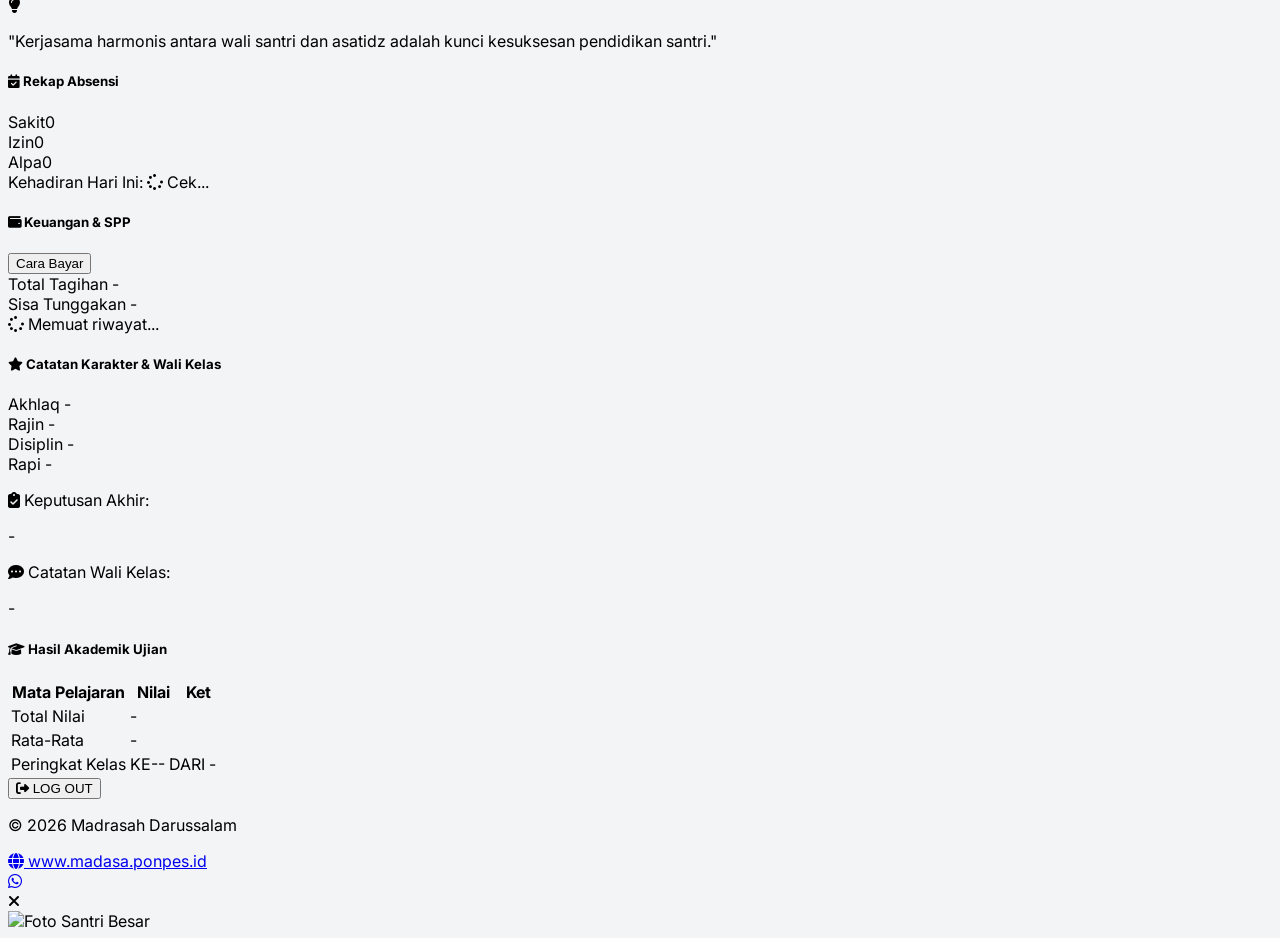
==== commit cf7e2f4f: "Add files via upload" ====
--- a/index.html
+++ b/index.html
@@ -41,173 +41,158 @@
 <!-- ============================================== -->
     <!-- HALAMAN WELCOME SCREEN (MODERN + JAM REALTIME) -->
     <!-- ============================================== -->
-    <div id="welcomeOrtu" class="hidden opacity-0 fixed inset-0 z-[200] bg-gray-100/80 backdrop-blur-sm overflow-y-auto transition-opacity duration-700">
+    <div id="welcomeOrtu" class="hidden opacity-0 fixed inset-0 z-[200] bg-gray-100/80 backdrop-blur-sm transition-opacity duration-700">
         
-        <!-- Kontainer Utama -->
-        <div class="w-full md:max-w-3xl lg:max-w-4xl mx-auto bg-[#f8fafc] min-h-screen relative flex flex-col shadow-[0_0_50px_-12px_rgba(0,0,0,0.15)] sm:border-x border-gray-200 overflow-x-hidden">
+        <!-- Kontainer Utama (Ukurannya dikunci pas layar agar Bottom Nav tidak ikut terscroll) -->
+        <div class="w-full md:max-w-3xl lg:max-w-4xl mx-auto bg-[#f8fafc] h-[100dvh] relative flex flex-col shadow-[0_0_50px_-12px_rgba(0,0,0,0.15)] sm:border-x border-gray-200 overflow-hidden">
             
-            <!-- HEADER MODERN (Gradasi & Efek Glow) -->
-            <div class="bg-gradient-to-br from-[#064e3b] via-[#0b5141] to-[#0f766e] md:rounded-b-[60px] rounded-b-[40px] px-6 md:px-12 pt-10 md:pt-14 pb-28 relative shadow-2xl z-0 overflow-hidden">
-                <div class="absolute top-0 right-0 -mr-16 -mt-16 w-64 h-64 rounded-full bg-white opacity-5 blur-3xl pointer-events-none"></div>
-                <div class="absolute bottom-0 left-0 -ml-16 w-48 h-48 rounded-full bg-emerald-400 opacity-10 blur-2xl pointer-events-none"></div>
-
-                <div class="flex justify-between items-start mb-8 md:mb-10 relative z-10">
-                    <div>
-                        <h1 class="text-white text-2xl md:text-3xl font-extrabold tracking-tight drop-shadow-sm">Ahlan Wa Sahlan</h1>
-                        <p class="text-emerald-100/90 text-sm md:text-base mt-1.5 font-medium">Bapak/Ibu Wali Santri</p>
-                    </div>
-                    <button onclick="infoPortalLengkap()" class="text-white mt-1 relative p-3 bg-white/10 hover:bg-white/25 rounded-2xl backdrop-blur-md border border-white/10 transition-all hover:scale-105 cursor-pointer shadow-lg group">
-                        <i class="fas fa-info-circle text-xl group-hover:text-emerald-200 transition-colors"></i>
-                    </button>
-                </div>
-
-<!-- JAM DIGITAL & TANGGAL (ULTRA MODERN GLASSMORPHISM) -->
-                <div class="flex flex-col justify-center items-center relative z-10 w-full max-w-lg mx-auto bg-white/10 backdrop-blur-xl border border-white/20 rounded-[32px] p-7 md:p-8 shadow-[0_20px_50px_rgba(0,0,0,0.3)] overflow-hidden group">
+            <!-- AREA KONTEN YANG BISA DI-SCROLL -->
+            <div class="flex-1 overflow-y-auto overflow-x-hidden relative pb-28">
+                
+                <!-- HEADER MODERN (Gradasi & Efek Glow) -->
+                <div class="bg-gradient-to-br from-[#064e3b] via-[#0b5141] to-[#0f766e] md:rounded-b-[60px] rounded-b-[40px] px-6 md:px-12 pt-10 md:pt-14 pb-28 relative shadow-2xl z-0 overflow-hidden">
+                    <div class="absolute top-0 right-0 -mr-16 -mt-16 w-64 h-64 rounded-full bg-white opacity-5 blur-3xl pointer-events-none"></div>
+                    <div class="absolute bottom-0 left-0 -ml-16 w-48 h-48 rounded-full bg-emerald-400 opacity-10 blur-2xl pointer-events-none"></div>
+
+                    <div class="flex justify-between items-start mb-8 md:mb-10 relative z-10">
+                        <div>
+                            <h1 class="text-white text-2xl md:text-3xl font-extrabold tracking-tight drop-shadow-sm">Ahlan Wa Sahlan</h1>
+                            <p class="text-emerald-100/90 text-sm md:text-base mt-1.5 font-medium">Bapak/Ibu Wali Santri</p>
+                        </div>
+                        <button onclick="infoPortalLengkap()" class="text-white mt-1 relative p-3 bg-white/10 hover:bg-white/25 rounded-2xl backdrop-blur-md border border-white/10 transition-all hover:scale-105 cursor-pointer shadow-lg group">
+                            <i class="fas fa-info-circle text-xl group-hover:text-emerald-200 transition-colors"></i>
+                        </button>
+                    </div>
+
+                    <!-- JAM DIGITAL & TANGGAL -->
+                    <div class="flex flex-col justify-center items-center relative z-10 w-full max-w-lg mx-auto bg-white/10 backdrop-blur-xl border border-white/20 rounded-[32px] p-7 md:p-8 shadow-[0_20px_50px_rgba(0,0,0,0.3)] overflow-hidden group">
+                        
+                        <!-- Efek kilau -->
+                        <div class="absolute -top-10 -left-10 w-32 h-32 bg-white/20 blur-3xl rounded-full pointer-events-none"></div>
+
+                        <div class="flex items-center gap-2 md:gap-4 text-white mb-6 w-full justify-center">
+                            <div class="flex flex-col items-center justify-center bg-black/25 backdrop-blur-md border border-white/10 rounded-2xl w-20 md:w-24 py-4 shadow-[inset_0_2px_10px_rgba(0,0,0,0.3)]">
+                                <h3 id="jamPortal" class="text-4xl md:text-5xl font-black tracking-tight font-mono text-transparent bg-clip-text bg-gradient-to-b from-white to-emerald-200 drop-shadow-sm">00</h3>
+                                <p class="text-[9px] md:text-[10px] text-emerald-400 font-bold mt-1.5 tracking-[0.25em] uppercase">Jam</p>
+                            </div>
+                            <div class="text-2xl md:text-4xl font-black text-emerald-400/80 animate-pulse pb-4 drop-shadow-[0_0_10px_rgba(52,211,153,0.5)]">:</div>
+                            <div class="flex flex-col items-center justify-center bg-black/25 backdrop-blur-md border border-white/10 rounded-2xl w-20 md:w-24 py-4 shadow-[inset_0_2px_10px_rgba(0,0,0,0.3)]">
+                                <h3 id="menitPortal" class="text-4xl md:text-5xl font-black tracking-tight font-mono text-transparent bg-clip-text bg-gradient-to-b from-white to-emerald-200 drop-shadow-sm">00</h3>
+                                <p class="text-[9px] md:text-[10px] text-emerald-400 font-bold mt-1.5 tracking-[0.25em] uppercase">Menit</p>
+                            </div>
+                            <div class="text-2xl md:text-4xl font-black text-emerald-400/80 animate-pulse pb-4 drop-shadow-[0_0_10px_rgba(52,211,153,0.5)]">:</div>
+                            <div class="flex flex-col items-center justify-center bg-black/25 backdrop-blur-md border border-white/10 rounded-2xl w-20 md:w-24 py-4 shadow-[inset_0_2px_10px_rgba(0,0,0,0.3)]">
+                                <h3 id="detikPortal" class="text-4xl md:text-5xl font-black tracking-tight font-mono text-transparent bg-clip-text bg-gradient-to-b from-white to-emerald-200 drop-shadow-sm">00</h3>
+                                <p class="text-[9px] md:text-[10px] text-emerald-400 font-bold mt-1.5 tracking-[0.25em] uppercase">Detik</p>
+                            </div>
+                        </div>
+                        
+                        <div class="flex flex-col items-center space-y-2.5 w-full pt-1">
+                            <div class="inline-flex items-center justify-center gap-2.5 bg-black/20 border border-white/10 rounded-full px-5 py-2.5 shadow-inner w-full sm:w-auto">
+                                <i class="far fa-calendar-check text-emerald-400 text-sm"></i>
+                                <p id="teksTanggalMasehi" class="text-xs md:text-sm text-white font-semibold tracking-wide">Memuat tanggal...</p>
+                            </div>
+                            <div class="inline-flex items-center gap-2 px-4 opacity-90">
+                                <i class="fas fa-moon text-emerald-200/80 text-[10px]"></i>
+                                <p id="teksTanggalHijriyah" class="text-[11px] md:text-xs text-emerald-100 font-medium tracking-widest uppercase">-</p>
+                            </div>
+                        </div>
+                    </div>
+                </div>
+
+                <!-- TAMPILAN LOGIN -->
+                <div class="-mt-12 px-5 md:px-10 w-full max-w-2xl mx-auto flex flex-col relative z-10">
                     
-                    <!-- Efek kilau (Shine) tipis di pojok kiri atas -->
-                    <div class="absolute -top-10 -left-10 w-32 h-32 bg-white/20 blur-3xl rounded-full pointer-events-none"></div>
-
-                    <!-- Bagian Jam Digital -->
-                    <div class="flex items-center gap-2 md:gap-4 text-white mb-6 w-full justify-center">
-                        <!-- Kotak Jam -->
-                        <div class="flex flex-col items-center justify-center bg-black/25 backdrop-blur-md border border-white/10 rounded-2xl w-20 md:w-24 py-4 shadow-[inset_0_2px_10px_rgba(0,0,0,0.3)]">
-                            <h3 id="jamPortal" class="text-4xl md:text-5xl font-black tracking-tight font-mono text-transparent bg-clip-text bg-gradient-to-b from-white to-emerald-200 drop-shadow-sm">00</h3>
-                            <p class="text-[9px] md:text-[10px] text-emerald-400 font-bold mt-1.5 tracking-[0.25em] uppercase">Jam</p>
-                        </div>
-                        
-                        <!-- Pemisah -->
-                        <div class="text-2xl md:text-4xl font-black text-emerald-400/80 animate-pulse pb-4 drop-shadow-[0_0_10px_rgba(52,211,153,0.5)]">:</div>
-                        
-                        <!-- Kotak Menit -->
-                        <div class="flex flex-col items-center justify-center bg-black/25 backdrop-blur-md border border-white/10 rounded-2xl w-20 md:w-24 py-4 shadow-[inset_0_2px_10px_rgba(0,0,0,0.3)]">
-                            <h3 id="menitPortal" class="text-4xl md:text-5xl font-black tracking-tight font-mono text-transparent bg-clip-text bg-gradient-to-b from-white to-emerald-200 drop-shadow-sm">00</h3>
-                            <p class="text-[9px] md:text-[10px] text-emerald-400 font-bold mt-1.5 tracking-[0.25em] uppercase">Menit</p>
-                        </div>
-                        
-                        <!-- Pemisah -->
-                        <div class="text-2xl md:text-4xl font-black text-emerald-400/80 animate-pulse pb-4 drop-shadow-[0_0_10px_rgba(52,211,153,0.5)]">:</div>
-                        
-                        <!-- Kotak Detik -->
-                        <div class="flex flex-col items-center justify-center bg-black/25 backdrop-blur-md border border-white/10 rounded-2xl w-20 md:w-24 py-4 shadow-[inset_0_2px_10px_rgba(0,0,0,0.3)]">
-                            <h3 id="detikPortal" class="text-4xl md:text-5xl font-black tracking-tight font-mono text-transparent bg-clip-text bg-gradient-to-b from-white to-emerald-200 drop-shadow-sm">00</h3>
-                            <p class="text-[9px] md:text-[10px] text-emerald-400 font-bold mt-1.5 tracking-[0.25em] uppercase">Detik</p>
-                        </div>
+                    <div class="bg-white rounded-[32px] p-7 md:p-10 shadow-[0_10px_50px_-10px_rgba(0,0,0,0.08)] border border-gray-100/50 relative overflow-hidden">
+                        <div class="absolute top-0 left-0 right-0 h-2 bg-gradient-to-r from-emerald-400 via-teal-500 to-[#064e3b]"></div>
+
+                        <div class="text-center mb-8 mt-3">
+                            <h2 class="text-xl md:text-2xl font-black text-gray-800">Akses Portal</h2>
+                            <p class="text-xs text-gray-500 mt-1.5 font-medium">Masukkan identitas santri untuk melihat laporan</p>
+                        </div>
+
+                        <div class="space-y-5 mb-8 relative z-10">
+                            <div>
+                                <label class="block text-[11px] font-bold text-gray-500 uppercase tracking-widest mb-2 ml-1">Nomor Induk Santri</label>
+                                <div class="relative group">
+                                    <div class="absolute inset-y-0 left-0 pl-4 flex items-center pointer-events-none transition-colors group-focus-within:text-emerald-500">
+                                        <i class="fas fa-id-badge text-gray-400 text-lg group-focus-within:text-emerald-500 transition-colors"></i>
+                                    </div>
+                                    <input type="text" id="ortuNis" placeholder="Contoh: 84260000" class="w-full pl-12 pr-5 py-4 rounded-[20px] bg-gray-50 border-2 border-gray-100 text-gray-800 focus:bg-white focus:ring-0 focus:border-emerald-400 outline-none text-sm transition-all shadow-sm font-bold placeholder-gray-400">
+                                </div>
+                            </div>
+                            
+                            <div>
+                                <label class="block text-[11px] font-bold text-gray-500 uppercase tracking-widest mb-2 ml-1">Tanggal Lahir</label>
+                                <div class="relative group">
+                                    <div class="absolute inset-y-0 left-0 pl-4 flex items-center pointer-events-none z-10">
+                                        <i class="fas fa-calendar-alt text-gray-400 text-lg group-focus-within:text-emerald-500 transition-colors"></i>
+                                    </div>
+                                    <input type="date" id="ortuTglLahir" required class="peer w-full pl-12 pr-5 py-4 rounded-[20px] bg-gray-50 border-2 border-gray-100 focus:bg-white focus:ring-0 focus:border-emerald-400 outline-none text-sm transition-all shadow-sm font-bold text-gray-800" style="color: transparent;" onfocus="this.style.color = '#1f2937'" onblur="if(!this.value) this.style.color = 'transparent'" onchange="this.style.color = '#1f2937'">
+                                    <div class="absolute inset-y-0 left-0 pl-12 flex items-center text-gray-400 text-sm font-bold pointer-events-none peer-valid:hidden peer-focus-within:hidden">dd/mm/yyyy</div>
+                                </div>
+                            </div>
+                        </div>
+
+                        <button id="btnMasukOrtu" onclick="tarikDataDariDatabase()" class="relative z-10 w-full bg-gradient-to-r from-[#10b981] to-[#059669] hover:from-[#34d399] hover:to-[#10b981] text-white font-bold text-sm tracking-widest uppercase py-4 rounded-[20px] shadow-[0_10px_25px_-8px_rgba(16,185,129,0.5)] transition-all transform hover:-translate-y-1 active:translate-y-0 flex items-center justify-center gap-2 cursor-pointer border border-emerald-400/20">
+                            <i class="fas fa-sign-in-alt"></i> MASUK PORTAL
+                        </button>
                     </div>
                     
-                    <!-- Bagian Tanggal (Desain Pill Badge) -->
-                    <div class="flex flex-col items-center space-y-2.5 w-full pt-1">
-                        <!-- Masehi & Weton -->
-                        <div class="inline-flex items-center justify-center gap-2.5 bg-black/20 border border-white/10 rounded-full px-5 py-2.5 shadow-inner w-full sm:w-auto">
-                            <i class="far fa-calendar-check text-emerald-400 text-sm"></i>
-                            <p id="teksTanggalMasehi" class="text-xs md:text-sm text-white font-semibold tracking-wide">Memuat tanggal...</p>
-                        </div>
-                        <!-- Hijriyah -->
-                        <div class="inline-flex items-center gap-2 px-4 opacity-90">
-                            <i class="fas fa-moon text-emerald-200/80 text-[10px]"></i>
-                            <p id="teksTanggalHijriyah" class="text-[11px] md:text-xs text-emerald-100 font-medium tracking-widest uppercase">-</p>
-                        </div>
-                    </div>
-                </div>
-				
-            </div>
-
-<!-- MIDDLE GRID CARDS (Putih Solid) -->
-            <div class="px-5 md:px-10 -mt-12 relative z-10 grid grid-cols-2 md:grid-cols-5 gap-3 md:gap-4 w-full">
+                    <div class="text-center mt-12 pb-10 relative z-10">
+                        <p class="text-[10px] text-gray-400 font-bold uppercase tracking-widest mb-2">&copy; 2026 Madrasah Darussalam</p>
+                        <a href="https://www.madasa.ponpes.id" target="_blank" class="text-xs font-bold text-emerald-600 hover:text-emerald-500 transition-colors flex items-center justify-center gap-1.5 cursor-pointer hover:underline">
+                            <i class="fas fa-globe"></i> www.madasa.ponpes.id
+                        </a>
+                    </div>
+                    
+                </div>
+            </div> <!-- END AREA KONTEN SCROLLABLE -->
+
+            <!-- MODERN BOTTOM NAVIGATION MENU (Posisi Absolute menempel pasti di kontainer) -->
+            <div class="absolute bottom-0 inset-x-0 w-full bg-white/95 backdrop-blur-xl border-t border-gray-200 shadow-[0_-10px_30px_rgba(0,0,0,0.08)] z-[250] px-2 sm:px-6 py-2 sm:py-3 flex justify-between items-center rounded-t-[32px] md:rounded-t-[40px] transition-all">
                 
-                <!-- Card 1: Akademik -->
-                <div onclick="bukaPanelPengumuman('Akademik')" class="bg-white rounded-[24px] p-5 shadow-[0_8px_30px_rgb(0,0,0,0.06)] flex flex-col items-center text-center transform transition-all duration-300 hover:-translate-y-1.5 hover:shadow-[0_15px_40px_-10px_rgba(37,99,235,0.15)] cursor-pointer border border-gray-100 group">
-                    <div class="w-12 h-12 rounded-[16px] bg-gradient-to-br from-blue-50 to-blue-100 text-blue-600 flex items-center justify-center mb-3 transition-transform duration-300 group-hover:scale-110 shadow-inner">
-                        <i class="fas fa-graduation-cap text-xl"></i>
-                    </div>
-                    <h4 class="text-sm font-extrabold text-gray-800">Akademik</h4>
-                    <p class="text-[10px] text-gray-400 mt-1 font-medium">Info Akademik</p>
-                </div>
-
-                <!-- Card 2: Lomba -->
-                <div onclick="bukaPanelPengumuman('Lomba')" class="bg-white rounded-[24px] p-5 shadow-[0_8px_30px_rgb(0,0,0,0.06)] flex flex-col items-center text-center transform transition-all duration-300 hover:-translate-y-1.5 hover:shadow-[0_15px_40px_-10px_rgba(249,115,22,0.15)] cursor-pointer border border-gray-100 group">
-                    <div class="w-12 h-12 rounded-[16px] bg-gradient-to-br from-orange-50 to-orange-100 text-orange-500 flex items-center justify-center mb-3 transition-transform duration-300 group-hover:scale-110 shadow-inner">
-                        <i class="fas fa-trophy text-xl"></i>
-                    </div>
-                    <h4 class="text-sm font-extrabold text-gray-800">Lomba</h4>
-                    <p class="text-[10px] text-gray-400 mt-1 font-medium">Info Prestasi</p>
-                </div>
-
-                <!-- Card 3: Libur -->
-                <div onclick="bukaPanelPengumuman('Libur')" class="bg-white rounded-[24px] p-5 shadow-[0_8px_30px_rgb(0,0,0,0.06)] flex flex-col items-center text-center transform transition-all duration-300 hover:-translate-y-1.5 hover:shadow-[0_15px_40px_-10px_rgba(239,68,68,0.15)] cursor-pointer border border-gray-100 group">
-                    <div class="w-12 h-12 rounded-[16px] bg-gradient-to-br from-red-50 to-red-100 text-red-500 flex items-center justify-center mb-3 transition-transform duration-300 group-hover:scale-110 shadow-inner">
-                        <i class="fas fa-calendar-day text-xl"></i>
-                    </div>
-                    <h4 class="text-sm font-extrabold text-gray-800">Libur</h4>
-                    <p class="text-[10px] text-gray-400 mt-1 font-medium">Jadwal Libur</p>
-                </div>
-
-                <!-- Card 4: Ujian -->
-                <div onclick="bukaPanelPengumuman('Ujian')" class="bg-white rounded-[24px] p-5 shadow-[0_8px_30px_rgb(0,0,0,0.06)] flex flex-col items-center text-center transform transition-all duration-300 hover:-translate-y-1.5 hover:shadow-[0_15px_40px_-10px_rgba(168,85,247,0.15)] cursor-pointer border border-gray-100 group">
-                    <div class="w-12 h-12 rounded-[16px] bg-gradient-to-br from-purple-50 to-purple-100 text-purple-600 flex items-center justify-center mb-3 transition-transform duration-300 group-hover:scale-110 shadow-inner">
-                        <i class="fas fa-edit text-xl"></i>
-                    </div>
-                    <h4 class="text-sm font-extrabold text-gray-800">Ujian</h4>
-                    <p class="text-[10px] text-gray-400 mt-1 font-medium">Jadwal Ujian</p>
-                </div>
-
-                <!-- Card 5: Kegiatan -->
-                <div onclick="bukaPanelPengumuman('Kegiatan')" class="col-span-2 md:col-span-1 bg-white rounded-[24px] p-5 shadow-[0_8px_30px_rgb(0,0,0,0.06)] flex flex-col items-center text-center transform transition-all duration-300 hover:-translate-y-1.5 hover:shadow-[0_15px_40px_-10px_rgba(16,185,129,0.15)] cursor-pointer border border-gray-100 group">
-                    <div class="w-12 h-12 rounded-[16px] bg-gradient-to-br from-emerald-50 to-emerald-100 text-emerald-600 flex items-center justify-center mb-3 transition-transform duration-300 group-hover:scale-110 shadow-inner">
-                        <i class="fas fa-users text-xl"></i>
-                    </div>
-                    <h4 class="text-sm font-extrabold text-gray-800">Kegiatan</h4>
-                    <p class="text-[10px] text-gray-400 mt-1 font-medium">Agenda Acara</p>
-                </div>
-
-            </div>
-
-            <!-- TAMPILAN LOGIN -->
-            <div class="mt-8 md:mt-12 px-5 md:px-10 w-full max-w-2xl mx-auto flex flex-col relative z-10">
-                
-                <div class="bg-white rounded-[32px] p-7 md:p-10 shadow-[0_10px_50px_-10px_rgba(0,0,0,0.08)] border border-gray-100/50 relative overflow-hidden">
-                    <div class="absolute top-0 left-0 right-0 h-2 bg-gradient-to-r from-emerald-400 via-teal-500 to-[#064e3b]"></div>
-
-                    <div class="text-center mb-8 mt-3">
-                        <h2 class="text-xl md:text-2xl font-black text-gray-800">Akses Portal</h2>
-                        <p class="text-xs text-gray-500 mt-1.5 font-medium">Masukkan identitas santri untuk melihat laporan</p>
-                    </div>
-
-                    <div class="space-y-5 mb-8 relative z-10">
-                        <div>
-                            <label class="block text-[11px] font-bold text-gray-500 uppercase tracking-widest mb-2 ml-1">Nomor Induk Santri</label>
-                            <div class="relative group">
-                                <div class="absolute inset-y-0 left-0 pl-4 flex items-center pointer-events-none transition-colors group-focus-within:text-emerald-500">
-                                    <i class="fas fa-id-badge text-gray-400 text-lg group-focus-within:text-emerald-500 transition-colors"></i>
-                                </div>
-                                <input type="text" id="ortuNis" placeholder="Contoh: 84260000" class="w-full pl-12 pr-5 py-4 rounded-[20px] bg-gray-50 border-2 border-gray-100 text-gray-800 focus:bg-white focus:ring-0 focus:border-emerald-400 outline-none text-sm transition-all shadow-sm font-bold placeholder-gray-400">
-                            </div>
-                        </div>
-                        
-                        <div>
-                            <label class="block text-[11px] font-bold text-gray-500 uppercase tracking-widest mb-2 ml-1">Tanggal Lahir</label>
-                            <div class="relative group">
-                                <div class="absolute inset-y-0 left-0 pl-4 flex items-center pointer-events-none z-10">
-                                    <i class="fas fa-calendar-alt text-gray-400 text-lg group-focus-within:text-emerald-500 transition-colors"></i>
-                                </div>
-                                <input type="date" id="ortuTglLahir" required class="peer w-full pl-12 pr-5 py-4 rounded-[20px] bg-gray-50 border-2 border-gray-100 focus:bg-white focus:ring-0 focus:border-emerald-400 outline-none text-sm transition-all shadow-sm font-bold text-gray-800" style="color: transparent;" onfocus="this.style.color = '#1f2937'" onblur="if(!this.value) this.style.color = 'transparent'" onchange="this.style.color = '#1f2937'">
-                                <div class="absolute inset-y-0 left-0 pl-12 flex items-center text-gray-400 text-sm font-bold pointer-events-none peer-valid:hidden peer-focus-within:hidden">dd/mm/yyyy</div>
-                            </div>
-                        </div>
-                    </div>
-
-                    <button id="btnMasukOrtu" onclick="tarikDataDariDatabase()" class="relative z-10 w-full bg-gradient-to-r from-[#10b981] to-[#059669] hover:from-[#34d399] hover:to-[#10b981] text-white font-bold text-sm tracking-widest uppercase py-4 rounded-[20px] shadow-[0_10px_25px_-8px_rgba(16,185,129,0.5)] transition-all transform hover:-translate-y-1 active:translate-y-0 flex items-center justify-center gap-2 cursor-pointer border border-emerald-400/20">
-                        <i class="fas fa-sign-in-alt"></i> MASUK PORTAL
-                    </button>
-                </div>
-                
-                <div class="text-center mt-12 mb-8 relative z-10">
-                    <p class="text-[10px] text-gray-400 font-bold uppercase tracking-widest mb-2">&copy; 2026 Madrasah Darussalam</p>
-                    <a href="https://www.madasa.ponpes.id" target="_blank" class="text-xs font-bold text-emerald-600 hover:text-emerald-500 transition-colors flex items-center justify-center gap-1.5 cursor-pointer hover:underline">
-                        <i class="fas fa-globe"></i> www.madasa.ponpes.id
-                    </a>
-                </div>
-                
-            </div>
+                <!-- Akademik -->
+                <button onclick="bukaPanelPengumuman('Akademik')" class="flex flex-col items-center justify-center w-full py-2 group focus:outline-none rounded-xl hover:bg-blue-50/50 transition-all">
+                    <div class="w-10 h-10 mb-1 rounded-[14px] bg-blue-50 text-blue-600 flex items-center justify-center transition-transform duration-300 group-hover:-translate-y-1 group-active:scale-95 shadow-inner">
+                        <i class="fas fa-graduation-cap text-lg"></i>
+                    </div>
+                    <span class="text-[10px] sm:text-xs font-bold text-gray-500 group-hover:text-blue-600 transition-colors">Akademik</span>
+                </button>
+
+                <!-- Lomba -->
+                <button onclick="bukaPanelPengumuman('Lomba')" class="flex flex-col items-center justify-center w-full py-2 group focus:outline-none rounded-xl hover:bg-orange-50/50 transition-all">
+                    <div class="w-10 h-10 mb-1 rounded-[14px] bg-orange-50 text-orange-500 flex items-center justify-center transition-transform duration-300 group-hover:-translate-y-1 group-active:scale-95 shadow-inner">
+                        <i class="fas fa-trophy text-lg"></i>
+                    </div>
+                    <span class="text-[10px] sm:text-xs font-bold text-gray-500 group-hover:text-orange-500 transition-colors">Lomba</span>
+                </button>
+
+                <!-- Libur -->
+                <button onclick="bukaPanelPengumuman('Libur')" class="flex flex-col items-center justify-center w-full py-2 group focus:outline-none rounded-xl hover:bg-red-50/50 transition-all">
+                    <div class="w-10 h-10 mb-1 rounded-[14px] bg-red-50 text-red-500 flex items-center justify-center transition-transform duration-300 group-hover:-translate-y-1 group-active:scale-95 shadow-inner">
+                        <i class="fas fa-calendar-day text-lg"></i>
+                    </div>
+                    <span class="text-[10px] sm:text-xs font-bold text-gray-500 group-hover:text-red-500 transition-colors">Libur</span>
+                </button>
+
+                <!-- Ujian -->
+                <button onclick="bukaPanelPengumuman('Ujian')" class="flex flex-col items-center justify-center w-full py-2 group focus:outline-none rounded-xl hover:bg-purple-50/50 transition-all">
+                    <div class="w-10 h-10 mb-1 rounded-[14px] bg-purple-50 text-purple-600 flex items-center justify-center transition-transform duration-300 group-hover:-translate-y-1 group-active:scale-95 shadow-inner">
+                        <i class="fas fa-edit text-lg"></i>
+                    </div>
+                    <span class="text-[10px] sm:text-xs font-bold text-gray-500 group-hover:text-purple-600 transition-colors">Ujian</span>
+                </button>
+
+                <!-- Kegiatan -->
+                <button onclick="bukaPanelPengumuman('Kegiatan')" class="flex flex-col items-center justify-center w-full py-2 group focus:outline-none rounded-xl hover:bg-emerald-50/50 transition-all">
+                    <div class="w-10 h-10 mb-1 rounded-[14px] bg-emerald-50 text-emerald-600 flex items-center justify-center transition-transform duration-300 group-hover:-translate-y-1 group-active:scale-95 shadow-inner">
+                        <i class="fas fa-users text-lg"></i>
+                    </div>
+                    <span class="text-[10px] sm:text-xs font-bold text-gray-500 group-hover:text-emerald-600 transition-colors">Kegiatan</span>
+                </button>
+            </div>
+
         </div>
     </div>
 
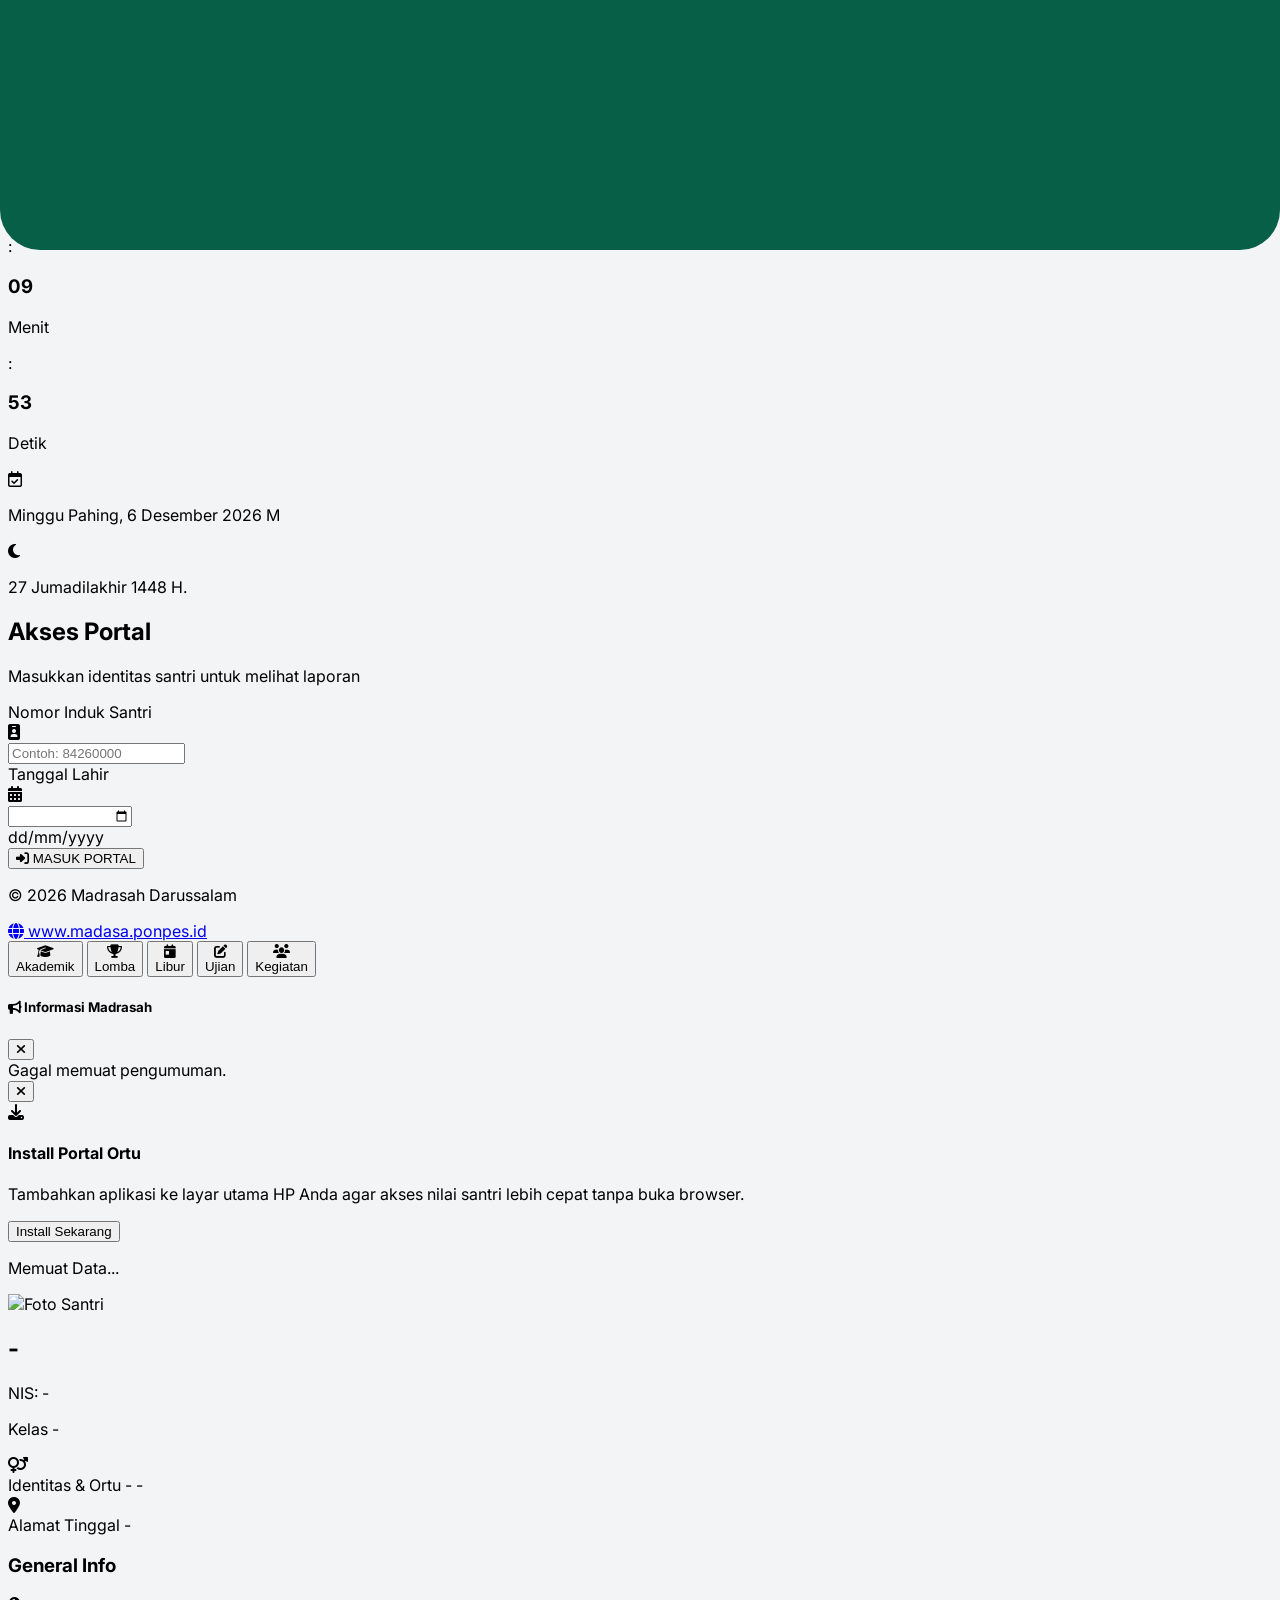
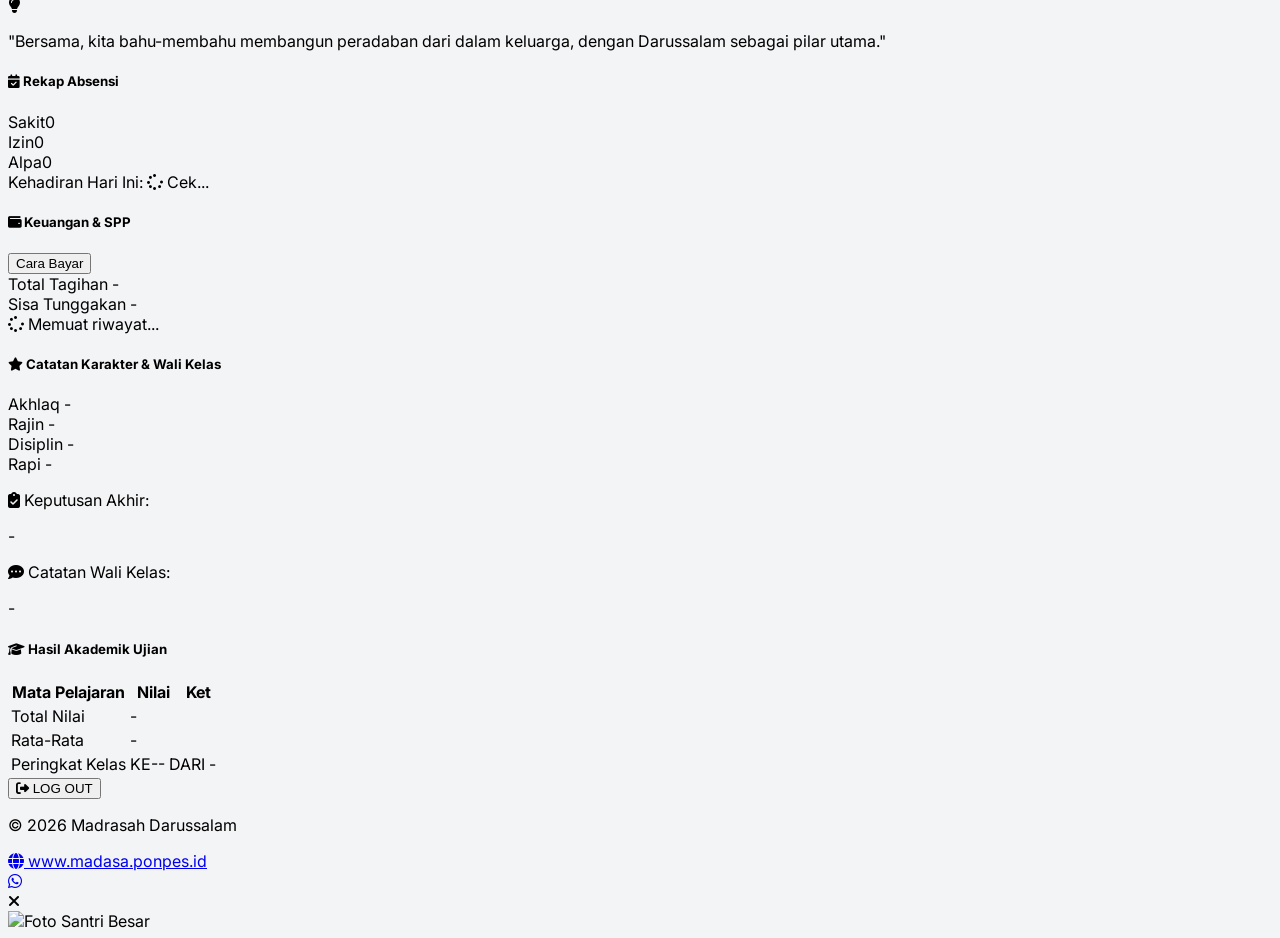
==== commit 260c0b00: "Add files via upload" ====
--- a/index.html
+++ b/index.html
@@ -43,18 +43,18 @@
     <!-- ============================================== -->
     <div id="welcomeOrtu" class="hidden opacity-0 fixed inset-0 z-[200] bg-gray-100/80 backdrop-blur-sm transition-opacity duration-700">
         
-        <!-- Kontainer Utama (Ukurannya dikunci pas layar agar Bottom Nav tidak ikut terscroll) -->
-        <div class="w-full md:max-w-3xl lg:max-w-4xl mx-auto bg-[#f8fafc] h-[100dvh] relative flex flex-col shadow-[0_0_50px_-12px_rgba(0,0,0,0.15)] sm:border-x border-gray-200 overflow-hidden">
+        <!-- Kontainer Utama (Flexbox Murni: Memastikan Menu Selalu di Bawah Tanpa Terpotong) -->
+        <div class="w-full md:max-w-3xl lg:max-w-4xl mx-auto bg-[#f8fafc] h-[100dvh] flex flex-col shadow-[0_0_50px_-12px_rgba(0,0,0,0.15)] sm:border-x border-gray-200 overflow-hidden relative">
             
-            <!-- AREA KONTEN YANG BISA DI-SCROLL -->
-            <div class="flex-1 overflow-y-auto overflow-x-hidden relative pb-28">
+            <!-- 1. AREA KONTEN (Fleksibel & Bisa Di-scroll) -->
+            <div class="flex-1 overflow-y-auto overflow-x-hidden relative w-full">
                 
-                <!-- HEADER MODERN (Gradasi & Efek Glow) -->
-                <div class="bg-gradient-to-br from-[#064e3b] via-[#0b5141] to-[#0f766e] md:rounded-b-[60px] rounded-b-[40px] px-6 md:px-12 pt-10 md:pt-14 pb-28 relative shadow-2xl z-0 overflow-hidden">
+                <!-- HEADER MODERN (Padding bawah dikurangi jadi pb-12 agar form login naik) -->
+                <div class="bg-gradient-to-br from-[#064e3b] via-[#0b5141] to-[#0f766e] md:rounded-b-[60px] rounded-b-[40px] px-6 md:px-12 pt-10 pb-12 relative shadow-2xl z-0 overflow-hidden">
                     <div class="absolute top-0 right-0 -mr-16 -mt-16 w-64 h-64 rounded-full bg-white opacity-5 blur-3xl pointer-events-none"></div>
                     <div class="absolute bottom-0 left-0 -ml-16 w-48 h-48 rounded-full bg-emerald-400 opacity-10 blur-2xl pointer-events-none"></div>
 
-                    <div class="flex justify-between items-start mb-8 md:mb-10 relative z-10">
+                    <div class="flex justify-between items-start mb-6 md:mb-10 relative z-10">
                         <div>
                             <h1 class="text-white text-2xl md:text-3xl font-extrabold tracking-tight drop-shadow-sm">Ahlan Wa Sahlan</h1>
                             <p class="text-emerald-100/90 text-sm md:text-base mt-1.5 font-medium">Bapak/Ibu Wali Santri</p>
@@ -65,83 +65,83 @@
                     </div>
 
                     <!-- JAM DIGITAL & TANGGAL -->
-                    <div class="flex flex-col justify-center items-center relative z-10 w-full max-w-lg mx-auto bg-white/10 backdrop-blur-xl border border-white/20 rounded-[32px] p-7 md:p-8 shadow-[0_20px_50px_rgba(0,0,0,0.3)] overflow-hidden group">
+                    <div class="flex flex-col justify-center items-center relative z-10 w-full max-w-lg mx-auto bg-white/10 backdrop-blur-xl border border-white/20 rounded-[32px] p-6 shadow-[0_20px_50px_rgba(0,0,0,0.3)] overflow-hidden group">
                         
                         <!-- Efek kilau -->
                         <div class="absolute -top-10 -left-10 w-32 h-32 bg-white/20 blur-3xl rounded-full pointer-events-none"></div>
 
-                        <div class="flex items-center gap-2 md:gap-4 text-white mb-6 w-full justify-center">
-                            <div class="flex flex-col items-center justify-center bg-black/25 backdrop-blur-md border border-white/10 rounded-2xl w-20 md:w-24 py-4 shadow-[inset_0_2px_10px_rgba(0,0,0,0.3)]">
-                                <h3 id="jamPortal" class="text-4xl md:text-5xl font-black tracking-tight font-mono text-transparent bg-clip-text bg-gradient-to-b from-white to-emerald-200 drop-shadow-sm">00</h3>
-                                <p class="text-[9px] md:text-[10px] text-emerald-400 font-bold mt-1.5 tracking-[0.25em] uppercase">Jam</p>
-                            </div>
-                            <div class="text-2xl md:text-4xl font-black text-emerald-400/80 animate-pulse pb-4 drop-shadow-[0_0_10px_rgba(52,211,153,0.5)]">:</div>
-                            <div class="flex flex-col items-center justify-center bg-black/25 backdrop-blur-md border border-white/10 rounded-2xl w-20 md:w-24 py-4 shadow-[inset_0_2px_10px_rgba(0,0,0,0.3)]">
-                                <h3 id="menitPortal" class="text-4xl md:text-5xl font-black tracking-tight font-mono text-transparent bg-clip-text bg-gradient-to-b from-white to-emerald-200 drop-shadow-sm">00</h3>
-                                <p class="text-[9px] md:text-[10px] text-emerald-400 font-bold mt-1.5 tracking-[0.25em] uppercase">Menit</p>
-                            </div>
-                            <div class="text-2xl md:text-4xl font-black text-emerald-400/80 animate-pulse pb-4 drop-shadow-[0_0_10px_rgba(52,211,153,0.5)]">:</div>
-                            <div class="flex flex-col items-center justify-center bg-black/25 backdrop-blur-md border border-white/10 rounded-2xl w-20 md:w-24 py-4 shadow-[inset_0_2px_10px_rgba(0,0,0,0.3)]">
-                                <h3 id="detikPortal" class="text-4xl md:text-5xl font-black tracking-tight font-mono text-transparent bg-clip-text bg-gradient-to-b from-white to-emerald-200 drop-shadow-sm">00</h3>
-                                <p class="text-[9px] md:text-[10px] text-emerald-400 font-bold mt-1.5 tracking-[0.25em] uppercase">Detik</p>
+                        <div class="flex items-center gap-2 md:gap-4 text-white mb-5 w-full justify-center">
+                            <div class="flex flex-col items-center justify-center bg-black/25 backdrop-blur-md border border-white/10 rounded-2xl w-16 h-20 md:w-24 md:h-24 shadow-[inset_0_2px_10px_rgba(0,0,0,0.3)]">
+                                <h3 id="jamPortal" class="text-3xl md:text-5xl font-black tracking-tight font-mono text-transparent bg-clip-text bg-gradient-to-b from-white to-emerald-200 drop-shadow-sm">00</h3>
+                                <p class="text-[8px] md:text-[10px] text-emerald-400 font-bold mt-1 tracking-[0.2em] uppercase">Jam</p>
+                            </div>
+                            <div class="text-2xl md:text-4xl font-black text-emerald-400/80 animate-pulse pb-3 drop-shadow-[0_0_10px_rgba(52,211,153,0.5)]">:</div>
+                            <div class="flex flex-col items-center justify-center bg-black/25 backdrop-blur-md border border-white/10 rounded-2xl w-16 h-20 md:w-24 md:h-24 shadow-[inset_0_2px_10px_rgba(0,0,0,0.3)]">
+                                <h3 id="menitPortal" class="text-3xl md:text-5xl font-black tracking-tight font-mono text-transparent bg-clip-text bg-gradient-to-b from-white to-emerald-200 drop-shadow-sm">00</h3>
+                                <p class="text-[8px] md:text-[10px] text-emerald-400 font-bold mt-1 tracking-[0.2em] uppercase">Menit</p>
+                            </div>
+                            <div class="text-2xl md:text-4xl font-black text-emerald-400/80 animate-pulse pb-3 drop-shadow-[0_0_10px_rgba(52,211,153,0.5)]">:</div>
+                            <div class="flex flex-col items-center justify-center bg-black/25 backdrop-blur-md border border-white/10 rounded-2xl w-16 h-20 md:w-24 md:h-24 shadow-[inset_0_2px_10px_rgba(0,0,0,0.3)]">
+                                <h3 id="detikPortal" class="text-3xl md:text-5xl font-black tracking-tight font-mono text-transparent bg-clip-text bg-gradient-to-b from-white to-emerald-200 drop-shadow-sm">00</h3>
+                                <p class="text-[8px] md:text-[10px] text-emerald-400 font-bold mt-1 tracking-[0.2em] uppercase">Detik</p>
                             </div>
                         </div>
                         
-                        <div class="flex flex-col items-center space-y-2.5 w-full pt-1">
-                            <div class="inline-flex items-center justify-center gap-2.5 bg-black/20 border border-white/10 rounded-full px-5 py-2.5 shadow-inner w-full sm:w-auto">
-                                <i class="far fa-calendar-check text-emerald-400 text-sm"></i>
-                                <p id="teksTanggalMasehi" class="text-xs md:text-sm text-white font-semibold tracking-wide">Memuat tanggal...</p>
-                            </div>
-                            <div class="inline-flex items-center gap-2 px-4 opacity-90">
-                                <i class="fas fa-moon text-emerald-200/80 text-[10px]"></i>
-                                <p id="teksTanggalHijriyah" class="text-[11px] md:text-xs text-emerald-100 font-medium tracking-widest uppercase">-</p>
+                        <div class="flex flex-col items-center space-y-2 w-full">
+                            <div class="inline-flex items-center justify-center gap-2 bg-black/20 border border-white/10 rounded-full px-4 py-2 shadow-inner w-full sm:w-auto">
+                                <i class="far fa-calendar-check text-emerald-400 text-xs"></i>
+                                <p id="teksTanggalMasehi" class="text-[11px] md:text-sm text-white font-semibold tracking-wide">Memuat tanggal...</p>
+                            </div>
+                            <div class="inline-flex items-center gap-1.5 px-4 opacity-90">
+                                <i class="fas fa-moon text-emerald-200/80 text-[9px]"></i>
+                                <p id="teksTanggalHijriyah" class="text-[10px] md:text-xs text-emerald-100 font-medium tracking-widest uppercase">-</p>
                             </div>
                         </div>
                     </div>
                 </div>
 
                 <!-- TAMPILAN LOGIN -->
-                <div class="-mt-12 px-5 md:px-10 w-full max-w-2xl mx-auto flex flex-col relative z-10">
+                <div class="-mt-8 px-5 md:px-10 w-full max-w-2xl mx-auto flex flex-col relative z-10 pb-10">
                     
-                    <div class="bg-white rounded-[32px] p-7 md:p-10 shadow-[0_10px_50px_-10px_rgba(0,0,0,0.08)] border border-gray-100/50 relative overflow-hidden">
+                    <div class="bg-white rounded-[32px] p-6 md:p-8 shadow-[0_10px_50px_-10px_rgba(0,0,0,0.08)] border border-gray-100/50 relative overflow-hidden">
                         <div class="absolute top-0 left-0 right-0 h-2 bg-gradient-to-r from-emerald-400 via-teal-500 to-[#064e3b]"></div>
 
-                        <div class="text-center mb-8 mt-3">
+                        <div class="text-center mb-6 mt-2">
                             <h2 class="text-xl md:text-2xl font-black text-gray-800">Akses Portal</h2>
-                            <p class="text-xs text-gray-500 mt-1.5 font-medium">Masukkan identitas santri untuk melihat laporan</p>
-                        </div>
-
-                        <div class="space-y-5 mb-8 relative z-10">
+                            <p class="text-[11px] text-gray-500 mt-1 font-medium">Masukkan identitas santri untuk melihat laporan</p>
+                        </div>
+
+                        <div class="space-y-4 mb-6 relative z-10">
                             <div>
-                                <label class="block text-[11px] font-bold text-gray-500 uppercase tracking-widest mb-2 ml-1">Nomor Induk Santri</label>
+                                <label class="block text-[10px] font-bold text-gray-500 uppercase tracking-widest mb-1.5 ml-1">Nomor Induk Santri</label>
                                 <div class="relative group">
                                     <div class="absolute inset-y-0 left-0 pl-4 flex items-center pointer-events-none transition-colors group-focus-within:text-emerald-500">
-                                        <i class="fas fa-id-badge text-gray-400 text-lg group-focus-within:text-emerald-500 transition-colors"></i>
+                                        <i class="fas fa-id-badge text-gray-400 text-base group-focus-within:text-emerald-500 transition-colors"></i>
                                     </div>
-                                    <input type="text" id="ortuNis" placeholder="Contoh: 84260000" class="w-full pl-12 pr-5 py-4 rounded-[20px] bg-gray-50 border-2 border-gray-100 text-gray-800 focus:bg-white focus:ring-0 focus:border-emerald-400 outline-none text-sm transition-all shadow-sm font-bold placeholder-gray-400">
+                                    <input type="text" id="ortuNis" placeholder="Contoh: 84260000" class="w-full pl-11 pr-4 py-3.5 rounded-[16px] bg-gray-50 border-2 border-gray-100 text-gray-800 focus:bg-white focus:ring-0 focus:border-emerald-400 outline-none text-sm transition-all shadow-sm font-bold placeholder-gray-400">
                                 </div>
                             </div>
                             
                             <div>
-                                <label class="block text-[11px] font-bold text-gray-500 uppercase tracking-widest mb-2 ml-1">Tanggal Lahir</label>
+                                <label class="block text-[10px] font-bold text-gray-500 uppercase tracking-widest mb-1.5 ml-1">Tanggal Lahir</label>
                                 <div class="relative group">
                                     <div class="absolute inset-y-0 left-0 pl-4 flex items-center pointer-events-none z-10">
-                                        <i class="fas fa-calendar-alt text-gray-400 text-lg group-focus-within:text-emerald-500 transition-colors"></i>
+                                        <i class="fas fa-calendar-alt text-gray-400 text-base group-focus-within:text-emerald-500 transition-colors"></i>
                                     </div>
-                                    <input type="date" id="ortuTglLahir" required class="peer w-full pl-12 pr-5 py-4 rounded-[20px] bg-gray-50 border-2 border-gray-100 focus:bg-white focus:ring-0 focus:border-emerald-400 outline-none text-sm transition-all shadow-sm font-bold text-gray-800" style="color: transparent;" onfocus="this.style.color = '#1f2937'" onblur="if(!this.value) this.style.color = 'transparent'" onchange="this.style.color = '#1f2937'">
-                                    <div class="absolute inset-y-0 left-0 pl-12 flex items-center text-gray-400 text-sm font-bold pointer-events-none peer-valid:hidden peer-focus-within:hidden">dd/mm/yyyy</div>
+                                    <input type="date" id="ortuTglLahir" required class="peer w-full pl-11 pr-4 py-3.5 rounded-[16px] bg-gray-50 border-2 border-gray-100 focus:bg-white focus:ring-0 focus:border-emerald-400 outline-none text-sm transition-all shadow-sm font-bold text-gray-800" style="color: transparent;" onfocus="this.style.color = '#1f2937'" onblur="if(!this.value) this.style.color = 'transparent'" onchange="this.style.color = '#1f2937'">
+                                    <div class="absolute inset-y-0 left-0 pl-11 flex items-center text-gray-400 text-xs font-bold pointer-events-none peer-valid:hidden peer-focus-within:hidden mt-0.5">dd/mm/yyyy</div>
                                 </div>
                             </div>
                         </div>
 
-                        <button id="btnMasukOrtu" onclick="tarikDataDariDatabase()" class="relative z-10 w-full bg-gradient-to-r from-[#10b981] to-[#059669] hover:from-[#34d399] hover:to-[#10b981] text-white font-bold text-sm tracking-widest uppercase py-4 rounded-[20px] shadow-[0_10px_25px_-8px_rgba(16,185,129,0.5)] transition-all transform hover:-translate-y-1 active:translate-y-0 flex items-center justify-center gap-2 cursor-pointer border border-emerald-400/20">
+                        <button id="btnMasukOrtu" onclick="tarikDataDariDatabase()" class="relative z-10 w-full bg-gradient-to-r from-[#10b981] to-[#059669] hover:from-[#34d399] hover:to-[#10b981] text-white font-bold text-sm tracking-widest uppercase py-3.5 rounded-[16px] shadow-[0_8px_20px_-6px_rgba(16,185,129,0.5)] transition-all transform hover:-translate-y-1 active:translate-y-0 flex items-center justify-center gap-2 cursor-pointer border border-emerald-400/20">
                             <i class="fas fa-sign-in-alt"></i> MASUK PORTAL
                         </button>
                     </div>
                     
-                    <div class="text-center mt-12 pb-10 relative z-10">
-                        <p class="text-[10px] text-gray-400 font-bold uppercase tracking-widest mb-2">&copy; 2026 Madrasah Darussalam</p>
-                        <a href="https://www.madasa.ponpes.id" target="_blank" class="text-xs font-bold text-emerald-600 hover:text-emerald-500 transition-colors flex items-center justify-center gap-1.5 cursor-pointer hover:underline">
+                    <div class="text-center mt-8 relative z-10">
+                        <p class="text-[9px] text-gray-400 font-bold uppercase tracking-widest mb-1">&copy; 2026 Madrasah Darussalam</p>
+                        <a href="https://www.madasa.ponpes.id" target="_blank" class="text-[11px] font-bold text-emerald-600 hover:text-emerald-500 transition-colors flex items-center justify-center gap-1 cursor-pointer hover:underline">
                             <i class="fas fa-globe"></i> www.madasa.ponpes.id
                         </a>
                     </div>
@@ -149,47 +149,42 @@
                 </div>
             </div> <!-- END AREA KONTEN SCROLLABLE -->
 
-            <!-- MODERN BOTTOM NAVIGATION MENU (Posisi Absolute menempel pasti di kontainer) -->
-            <div class="absolute bottom-0 inset-x-0 w-full bg-white/95 backdrop-blur-xl border-t border-gray-200 shadow-[0_-10px_30px_rgba(0,0,0,0.08)] z-[250] px-2 sm:px-6 py-2 sm:py-3 flex justify-between items-center rounded-t-[32px] md:rounded-t-[40px] transition-all">
+            <!-- 2. MODERN BOTTOM NAVIGATION (Flex Item yang selalu nempel di akhir kontainer) -->
+            <div class="w-full relative flex-shrink-0 bg-white/95 backdrop-blur-xl border-t border-gray-100 shadow-[0_-5px_20px_rgba(0,0,0,0.05)] z-[250] px-2 sm:px-6 pt-2 pb-3 sm:py-3 flex justify-between items-center rounded-t-[24px] transition-all">
                 
-                <!-- Akademik -->
-                <button onclick="bukaPanelPengumuman('Akademik')" class="flex flex-col items-center justify-center w-full py-2 group focus:outline-none rounded-xl hover:bg-blue-50/50 transition-all">
-                    <div class="w-10 h-10 mb-1 rounded-[14px] bg-blue-50 text-blue-600 flex items-center justify-center transition-transform duration-300 group-hover:-translate-y-1 group-active:scale-95 shadow-inner">
-                        <i class="fas fa-graduation-cap text-lg"></i>
-                    </div>
-                    <span class="text-[10px] sm:text-xs font-bold text-gray-500 group-hover:text-blue-600 transition-colors">Akademik</span>
+                <button onclick="bukaPanelPengumuman('Akademik')" class="flex flex-col items-center justify-center w-full group focus:outline-none rounded-xl hover:bg-blue-50/50 transition-all p-1">
+                    <div class="w-9 h-9 mb-1 rounded-[12px] bg-blue-50 text-blue-600 flex items-center justify-center transition-transform duration-300 group-hover:-translate-y-1 group-active:scale-95 shadow-inner">
+                        <i class="fas fa-graduation-cap text-base"></i>
+                    </div>
+                    <span class="text-[9px] sm:text-[10px] font-bold text-gray-500 group-hover:text-blue-600 transition-colors">Akademik</span>
                 </button>
 
-                <!-- Lomba -->
-                <button onclick="bukaPanelPengumuman('Lomba')" class="flex flex-col items-center justify-center w-full py-2 group focus:outline-none rounded-xl hover:bg-orange-50/50 transition-all">
-                    <div class="w-10 h-10 mb-1 rounded-[14px] bg-orange-50 text-orange-500 flex items-center justify-center transition-transform duration-300 group-hover:-translate-y-1 group-active:scale-95 shadow-inner">
-                        <i class="fas fa-trophy text-lg"></i>
-                    </div>
-                    <span class="text-[10px] sm:text-xs font-bold text-gray-500 group-hover:text-orange-500 transition-colors">Lomba</span>
+                <button onclick="bukaPanelPengumuman('Lomba')" class="flex flex-col items-center justify-center w-full group focus:outline-none rounded-xl hover:bg-orange-50/50 transition-all p-1">
+                    <div class="w-9 h-9 mb-1 rounded-[12px] bg-orange-50 text-orange-500 flex items-center justify-center transition-transform duration-300 group-hover:-translate-y-1 group-active:scale-95 shadow-inner">
+                        <i class="fas fa-trophy text-base"></i>
+                    </div>
+                    <span class="text-[9px] sm:text-[10px] font-bold text-gray-500 group-hover:text-orange-500 transition-colors">Lomba</span>
                 </button>
 
-                <!-- Libur -->
-                <button onclick="bukaPanelPengumuman('Libur')" class="flex flex-col items-center justify-center w-full py-2 group focus:outline-none rounded-xl hover:bg-red-50/50 transition-all">
-                    <div class="w-10 h-10 mb-1 rounded-[14px] bg-red-50 text-red-500 flex items-center justify-center transition-transform duration-300 group-hover:-translate-y-1 group-active:scale-95 shadow-inner">
-                        <i class="fas fa-calendar-day text-lg"></i>
-                    </div>
-                    <span class="text-[10px] sm:text-xs font-bold text-gray-500 group-hover:text-red-500 transition-colors">Libur</span>
+                <button onclick="bukaPanelPengumuman('Libur')" class="flex flex-col items-center justify-center w-full group focus:outline-none rounded-xl hover:bg-red-50/50 transition-all p-1">
+                    <div class="w-9 h-9 mb-1 rounded-[12px] bg-red-50 text-red-500 flex items-center justify-center transition-transform duration-300 group-hover:-translate-y-1 group-active:scale-95 shadow-inner">
+                        <i class="fas fa-calendar-day text-base"></i>
+                    </div>
+                    <span class="text-[9px] sm:text-[10px] font-bold text-gray-500 group-hover:text-red-500 transition-colors">Libur</span>
                 </button>
 
-                <!-- Ujian -->
-                <button onclick="bukaPanelPengumuman('Ujian')" class="flex flex-col items-center justify-center w-full py-2 group focus:outline-none rounded-xl hover:bg-purple-50/50 transition-all">
-                    <div class="w-10 h-10 mb-1 rounded-[14px] bg-purple-50 text-purple-600 flex items-center justify-center transition-transform duration-300 group-hover:-translate-y-1 group-active:scale-95 shadow-inner">
-                        <i class="fas fa-edit text-lg"></i>
-                    </div>
-                    <span class="text-[10px] sm:text-xs font-bold text-gray-500 group-hover:text-purple-600 transition-colors">Ujian</span>
+                <button onclick="bukaPanelPengumuman('Ujian')" class="flex flex-col items-center justify-center w-full group focus:outline-none rounded-xl hover:bg-purple-50/50 transition-all p-1">
+                    <div class="w-9 h-9 mb-1 rounded-[12px] bg-purple-50 text-purple-600 flex items-center justify-center transition-transform duration-300 group-hover:-translate-y-1 group-active:scale-95 shadow-inner">
+                        <i class="fas fa-edit text-base"></i>
+                    </div>
+                    <span class="text-[9px] sm:text-[10px] font-bold text-gray-500 group-hover:text-purple-600 transition-colors">Ujian</span>
                 </button>
 
-                <!-- Kegiatan -->
-                <button onclick="bukaPanelPengumuman('Kegiatan')" class="flex flex-col items-center justify-center w-full py-2 group focus:outline-none rounded-xl hover:bg-emerald-50/50 transition-all">
-                    <div class="w-10 h-10 mb-1 rounded-[14px] bg-emerald-50 text-emerald-600 flex items-center justify-center transition-transform duration-300 group-hover:-translate-y-1 group-active:scale-95 shadow-inner">
-                        <i class="fas fa-users text-lg"></i>
-                    </div>
-                    <span class="text-[10px] sm:text-xs font-bold text-gray-500 group-hover:text-emerald-600 transition-colors">Kegiatan</span>
+                <button onclick="bukaPanelPengumuman('Kegiatan')" class="flex flex-col items-center justify-center w-full group focus:outline-none rounded-xl hover:bg-emerald-50/50 transition-all p-1">
+                    <div class="w-9 h-9 mb-1 rounded-[12px] bg-emerald-50 text-emerald-600 flex items-center justify-center transition-transform duration-300 group-hover:-translate-y-1 group-active:scale-95 shadow-inner">
+                        <i class="fas fa-users text-base"></i>
+                    </div>
+                    <span class="text-[9px] sm:text-[10px] font-bold text-gray-500 group-hover:text-emerald-600 transition-colors">Kegiatan</span>
                 </button>
             </div>
 
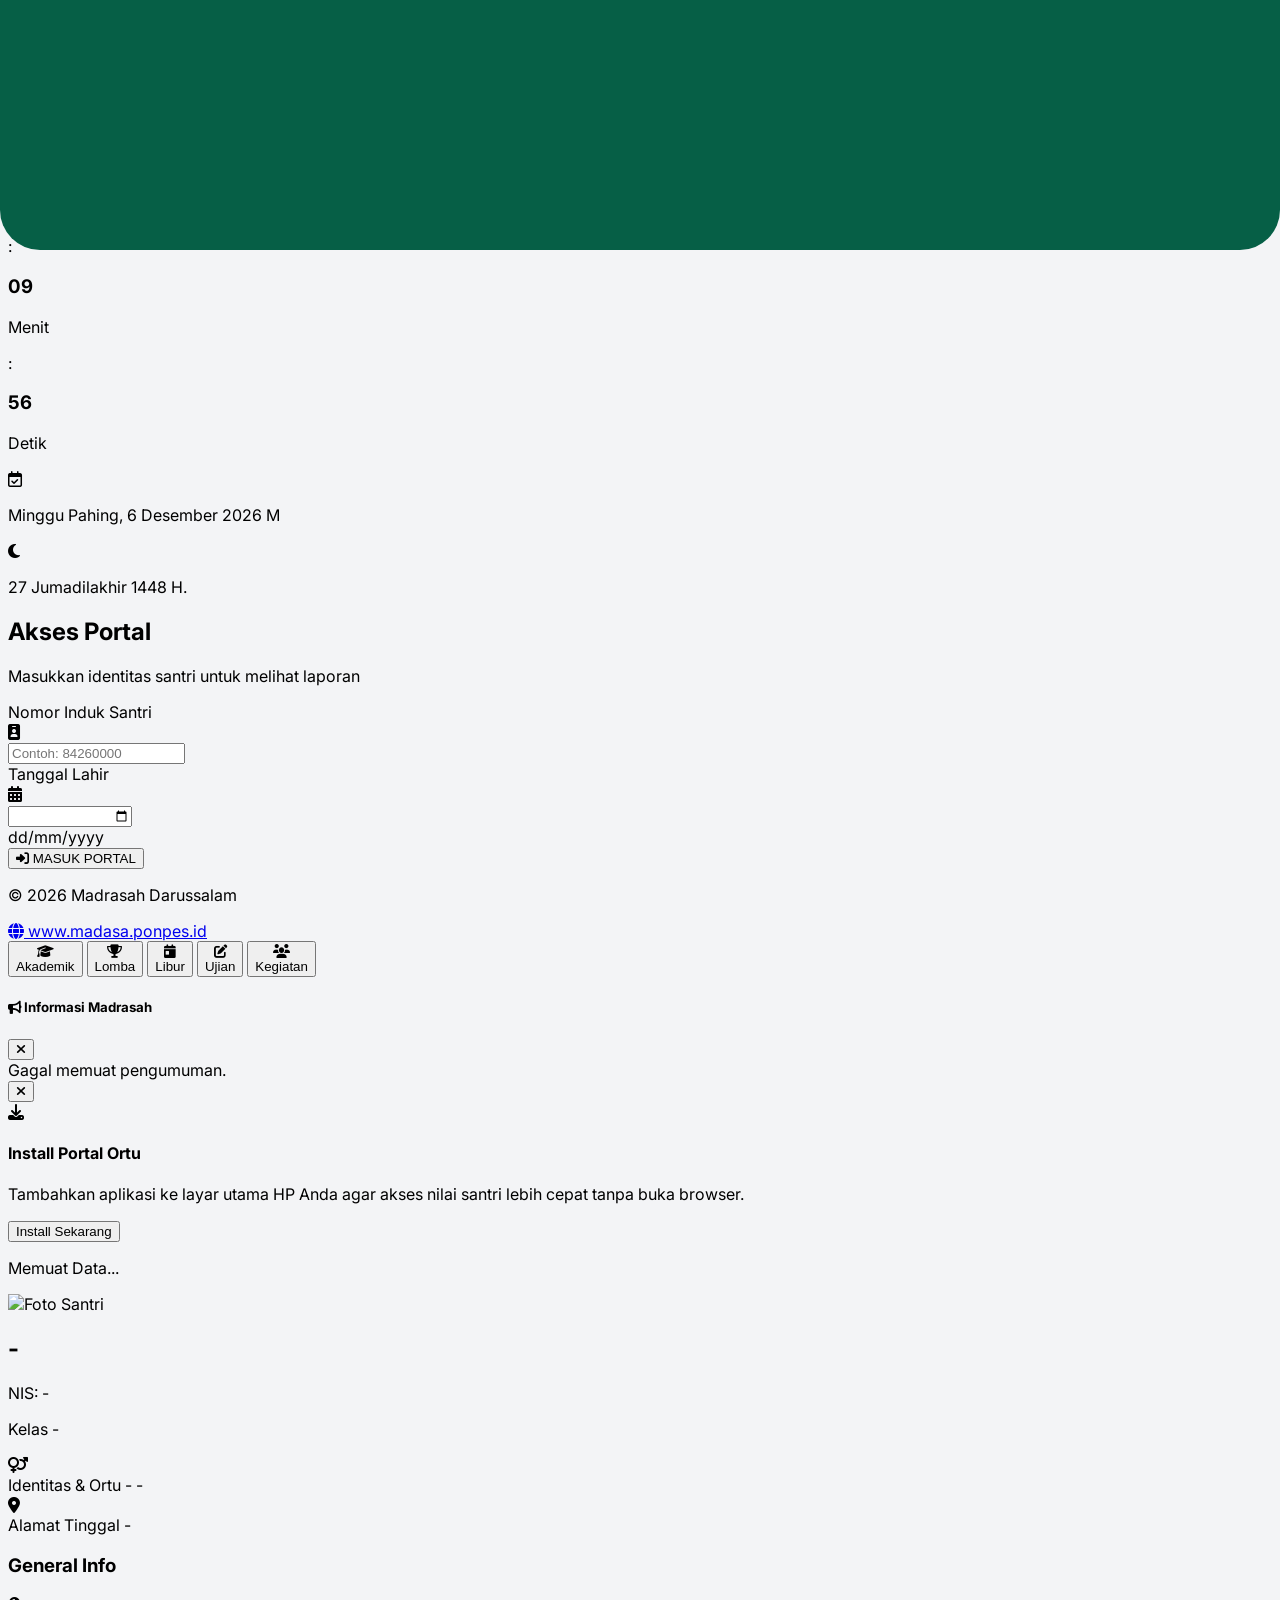
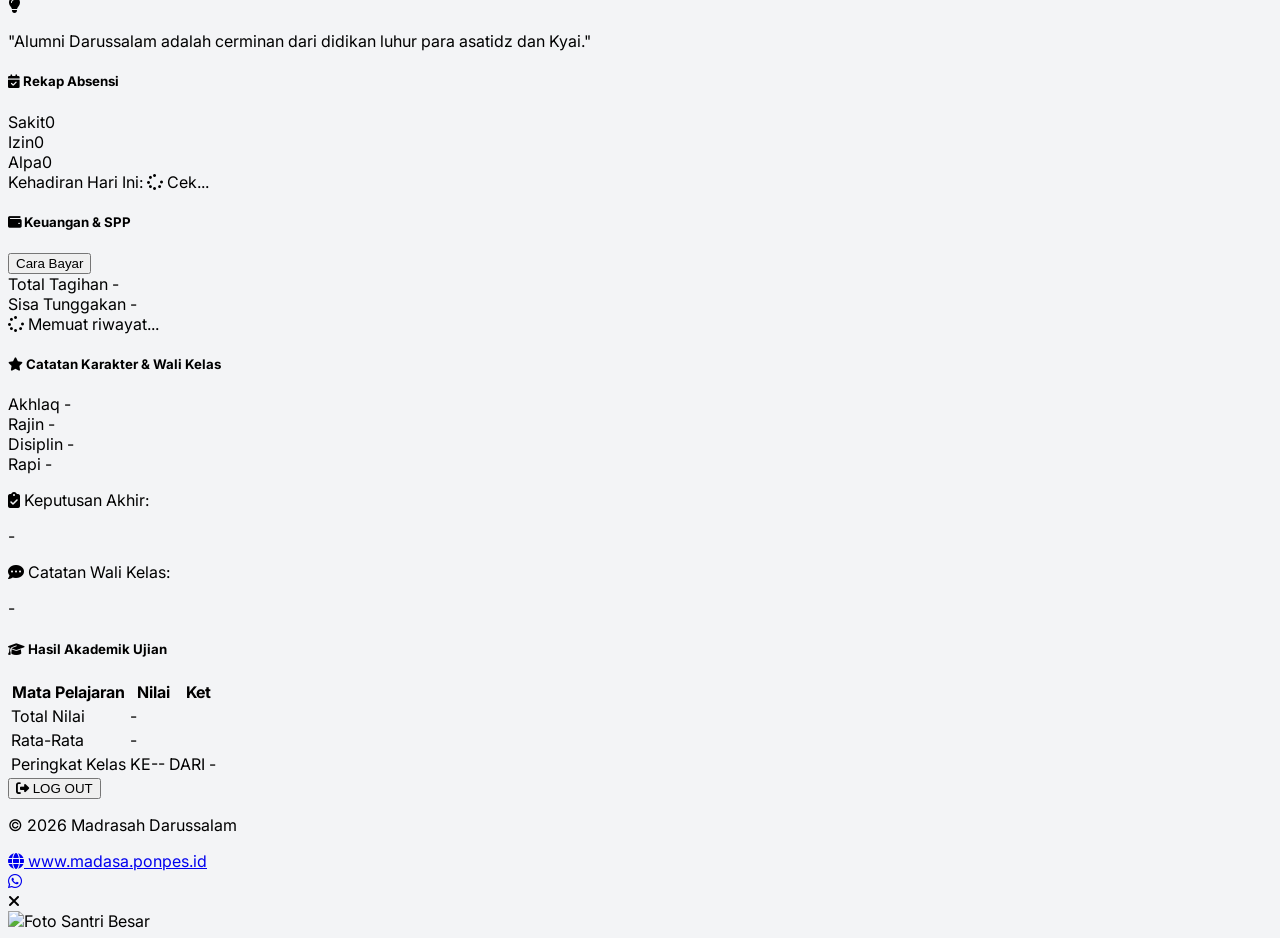
==== commit 8be34683: "Add files via upload" ====
--- a/index.html
+++ b/index.html
@@ -43,14 +43,14 @@
     <!-- ============================================== -->
     <div id="welcomeOrtu" class="hidden opacity-0 fixed inset-0 z-[200] bg-gray-100/80 backdrop-blur-sm transition-opacity duration-700">
         
-        <!-- Kontainer Utama (Flexbox Murni: Memastikan Menu Selalu di Bawah Tanpa Terpotong) -->
-        <div class="w-full md:max-w-3xl lg:max-w-4xl mx-auto bg-[#f8fafc] h-[100dvh] flex flex-col shadow-[0_0_50px_-12px_rgba(0,0,0,0.15)] sm:border-x border-gray-200 overflow-hidden relative">
+        <!-- Kontainer Utama: Dikunci tinggi penuh (h-full) dengan posisi relative -->
+        <div class="w-full md:max-w-3xl lg:max-w-4xl mx-auto bg-[#f8fafc] h-full relative shadow-[0_0_50px_-12px_rgba(0,0,0,0.15)] sm:border-x border-gray-200 overflow-hidden">
             
-            <!-- 1. AREA KONTEN (Fleksibel & Bisa Di-scroll) -->
-            <div class="flex-1 overflow-y-auto overflow-x-hidden relative w-full">
+            <!-- 1. AREA KONTEN (Scrollable, dibatasi absolute inset-0 dengan padding bawah agar tidak tertutup menu) -->
+            <div class="absolute inset-0 overflow-y-auto overflow-x-hidden pb-28">
                 
-                <!-- HEADER MODERN (Padding bawah dikurangi jadi pb-12 agar form login naik) -->
-                <div class="bg-gradient-to-br from-[#064e3b] via-[#0b5141] to-[#0f766e] md:rounded-b-[60px] rounded-b-[40px] px-6 md:px-12 pt-10 pb-12 relative shadow-2xl z-0 overflow-hidden">
+                <!-- HEADER MODERN -->
+                <div class="bg-gradient-to-br from-[#064e3b] via-[#0b5141] to-[#0f766e] md:rounded-b-[60px] rounded-b-[40px] px-6 md:px-12 pt-10 pb-16 relative shadow-2xl z-0 overflow-hidden">
                     <div class="absolute top-0 right-0 -mr-16 -mt-16 w-64 h-64 rounded-full bg-white opacity-5 blur-3xl pointer-events-none"></div>
                     <div class="absolute bottom-0 left-0 -ml-16 w-48 h-48 rounded-full bg-emerald-400 opacity-10 blur-2xl pointer-events-none"></div>
 
@@ -101,7 +101,7 @@
                 </div>
 
                 <!-- TAMPILAN LOGIN -->
-                <div class="-mt-8 px-5 md:px-10 w-full max-w-2xl mx-auto flex flex-col relative z-10 pb-10">
+                <div class="-mt-10 px-5 md:px-10 w-full max-w-2xl mx-auto flex flex-col relative z-10">
                     
                     <div class="bg-white rounded-[32px] p-6 md:p-8 shadow-[0_10px_50px_-10px_rgba(0,0,0,0.08)] border border-gray-100/50 relative overflow-hidden">
                         <div class="absolute top-0 left-0 right-0 h-2 bg-gradient-to-r from-emerald-400 via-teal-500 to-[#064e3b]"></div>
@@ -139,7 +139,7 @@
                         </button>
                     </div>
                     
-                    <div class="text-center mt-8 relative z-10">
+                    <div class="text-center mt-8 mb-4 relative z-10">
                         <p class="text-[9px] text-gray-400 font-bold uppercase tracking-widest mb-1">&copy; 2026 Madrasah Darussalam</p>
                         <a href="https://www.madasa.ponpes.id" target="_blank" class="text-[11px] font-bold text-emerald-600 hover:text-emerald-500 transition-colors flex items-center justify-center gap-1 cursor-pointer hover:underline">
                             <i class="fas fa-globe"></i> www.madasa.ponpes.id
@@ -149,38 +149,38 @@
                 </div>
             </div> <!-- END AREA KONTEN SCROLLABLE -->
 
-            <!-- 2. MODERN BOTTOM NAVIGATION (Flex Item yang selalu nempel di akhir kontainer) -->
-            <div class="w-full relative flex-shrink-0 bg-white/95 backdrop-blur-xl border-t border-gray-100 shadow-[0_-5px_20px_rgba(0,0,0,0.05)] z-[250] px-2 sm:px-6 pt-2 pb-3 sm:py-3 flex justify-between items-center rounded-t-[24px] transition-all">
+            <!-- 2. MODERN BOTTOM NAVIGATION (Fixed Absolute di dasar parent container) -->
+            <div class="absolute bottom-0 inset-x-0 h-[70px] sm:h-20 bg-white/95 backdrop-blur-xl border-t border-gray-100 shadow-[0_-5px_20px_rgba(0,0,0,0.05)] z-[250] px-2 sm:px-6 flex justify-between items-center rounded-t-[24px]">
                 
-                <button onclick="bukaPanelPengumuman('Akademik')" class="flex flex-col items-center justify-center w-full group focus:outline-none rounded-xl hover:bg-blue-50/50 transition-all p-1">
+                <button onclick="bukaPanelPengumuman('Akademik')" class="flex flex-col items-center justify-center w-full h-full group focus:outline-none rounded-xl hover:bg-blue-50/50 transition-all">
                     <div class="w-9 h-9 mb-1 rounded-[12px] bg-blue-50 text-blue-600 flex items-center justify-center transition-transform duration-300 group-hover:-translate-y-1 group-active:scale-95 shadow-inner">
                         <i class="fas fa-graduation-cap text-base"></i>
                     </div>
                     <span class="text-[9px] sm:text-[10px] font-bold text-gray-500 group-hover:text-blue-600 transition-colors">Akademik</span>
                 </button>
 
-                <button onclick="bukaPanelPengumuman('Lomba')" class="flex flex-col items-center justify-center w-full group focus:outline-none rounded-xl hover:bg-orange-50/50 transition-all p-1">
+                <button onclick="bukaPanelPengumuman('Lomba')" class="flex flex-col items-center justify-center w-full h-full group focus:outline-none rounded-xl hover:bg-orange-50/50 transition-all">
                     <div class="w-9 h-9 mb-1 rounded-[12px] bg-orange-50 text-orange-500 flex items-center justify-center transition-transform duration-300 group-hover:-translate-y-1 group-active:scale-95 shadow-inner">
                         <i class="fas fa-trophy text-base"></i>
                     </div>
                     <span class="text-[9px] sm:text-[10px] font-bold text-gray-500 group-hover:text-orange-500 transition-colors">Lomba</span>
                 </button>
 
-                <button onclick="bukaPanelPengumuman('Libur')" class="flex flex-col items-center justify-center w-full group focus:outline-none rounded-xl hover:bg-red-50/50 transition-all p-1">
+                <button onclick="bukaPanelPengumuman('Libur')" class="flex flex-col items-center justify-center w-full h-full group focus:outline-none rounded-xl hover:bg-red-50/50 transition-all">
                     <div class="w-9 h-9 mb-1 rounded-[12px] bg-red-50 text-red-500 flex items-center justify-center transition-transform duration-300 group-hover:-translate-y-1 group-active:scale-95 shadow-inner">
                         <i class="fas fa-calendar-day text-base"></i>
                     </div>
                     <span class="text-[9px] sm:text-[10px] font-bold text-gray-500 group-hover:text-red-500 transition-colors">Libur</span>
                 </button>
 
-                <button onclick="bukaPanelPengumuman('Ujian')" class="flex flex-col items-center justify-center w-full group focus:outline-none rounded-xl hover:bg-purple-50/50 transition-all p-1">
+                <button onclick="bukaPanelPengumuman('Ujian')" class="flex flex-col items-center justify-center w-full h-full group focus:outline-none rounded-xl hover:bg-purple-50/50 transition-all">
                     <div class="w-9 h-9 mb-1 rounded-[12px] bg-purple-50 text-purple-600 flex items-center justify-center transition-transform duration-300 group-hover:-translate-y-1 group-active:scale-95 shadow-inner">
                         <i class="fas fa-edit text-base"></i>
                     </div>
                     <span class="text-[9px] sm:text-[10px] font-bold text-gray-500 group-hover:text-purple-600 transition-colors">Ujian</span>
                 </button>
 
-                <button onclick="bukaPanelPengumuman('Kegiatan')" class="flex flex-col items-center justify-center w-full group focus:outline-none rounded-xl hover:bg-emerald-50/50 transition-all p-1">
+                <button onclick="bukaPanelPengumuman('Kegiatan')" class="flex flex-col items-center justify-center w-full h-full group focus:outline-none rounded-xl hover:bg-emerald-50/50 transition-all">
                     <div class="w-9 h-9 mb-1 rounded-[12px] bg-emerald-50 text-emerald-600 flex items-center justify-center transition-transform duration-300 group-hover:-translate-y-1 group-active:scale-95 shadow-inner">
                         <i class="fas fa-users text-base"></i>
                     </div>
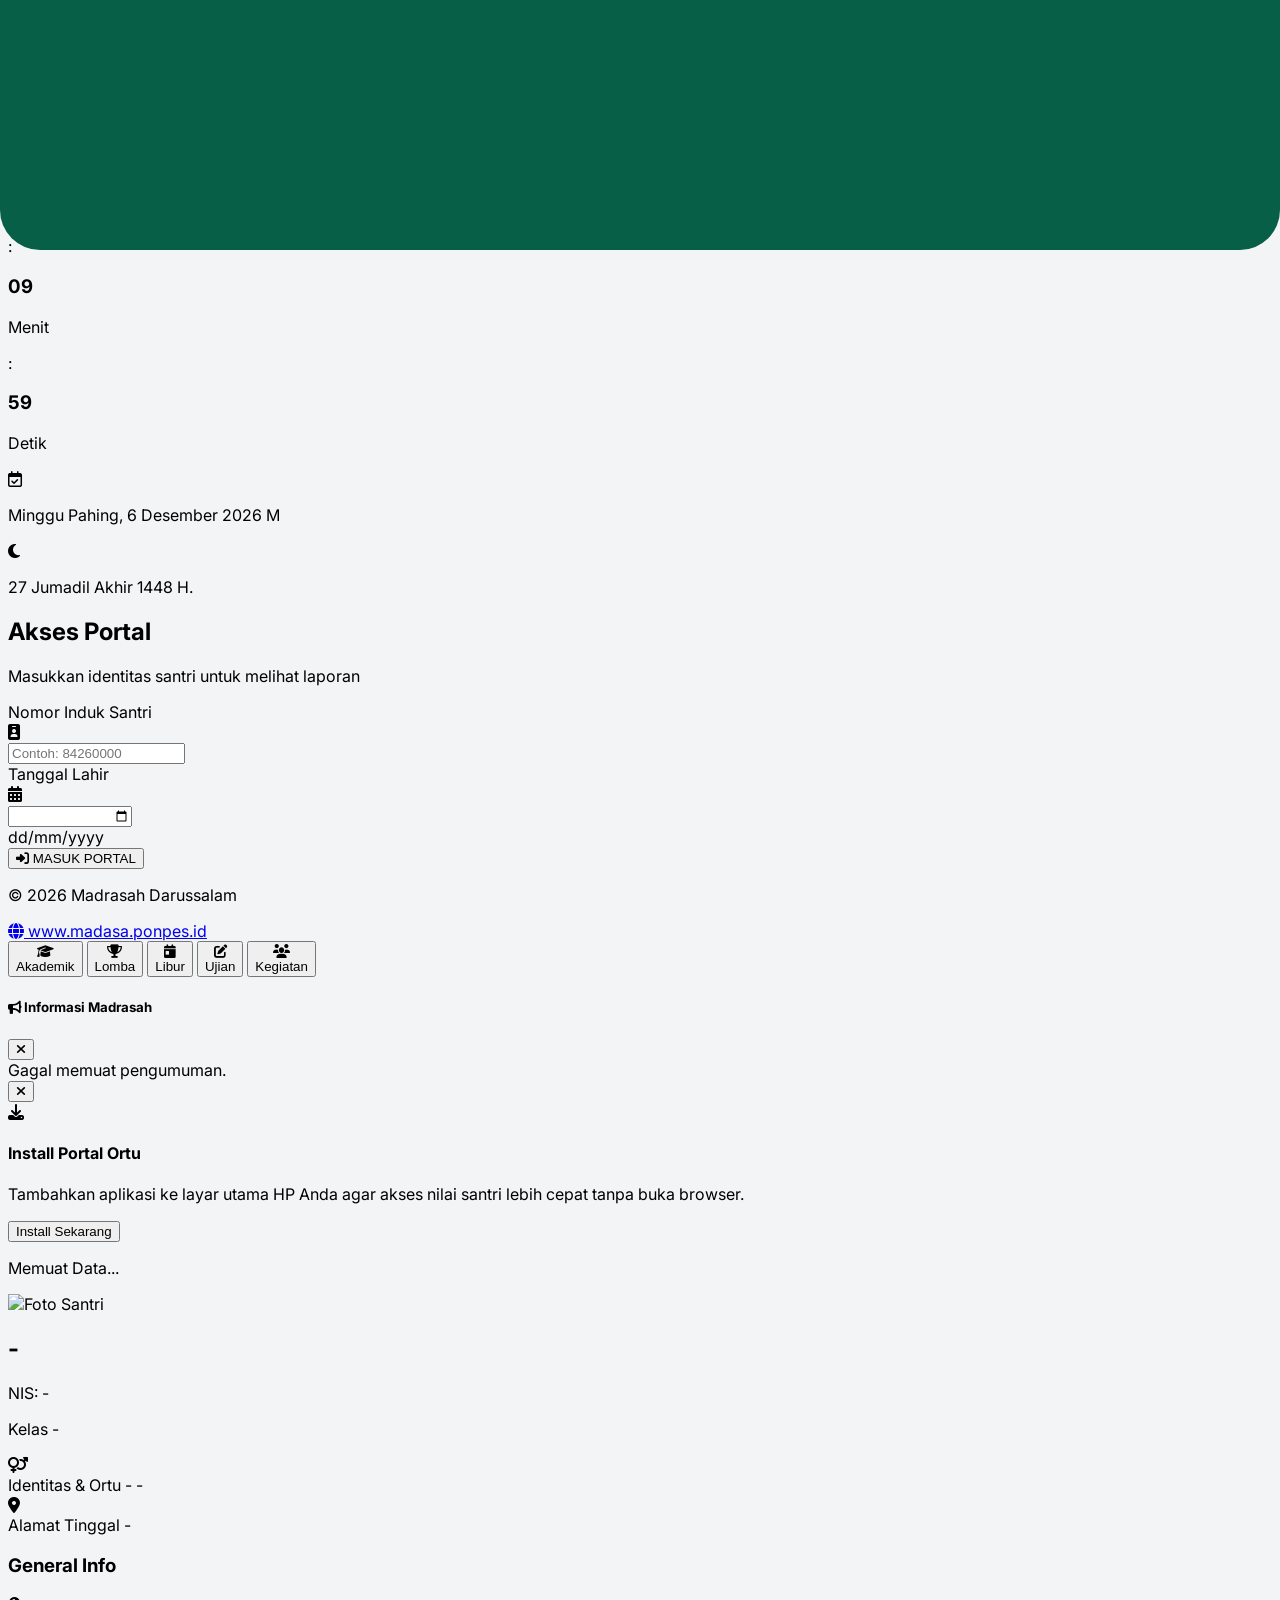
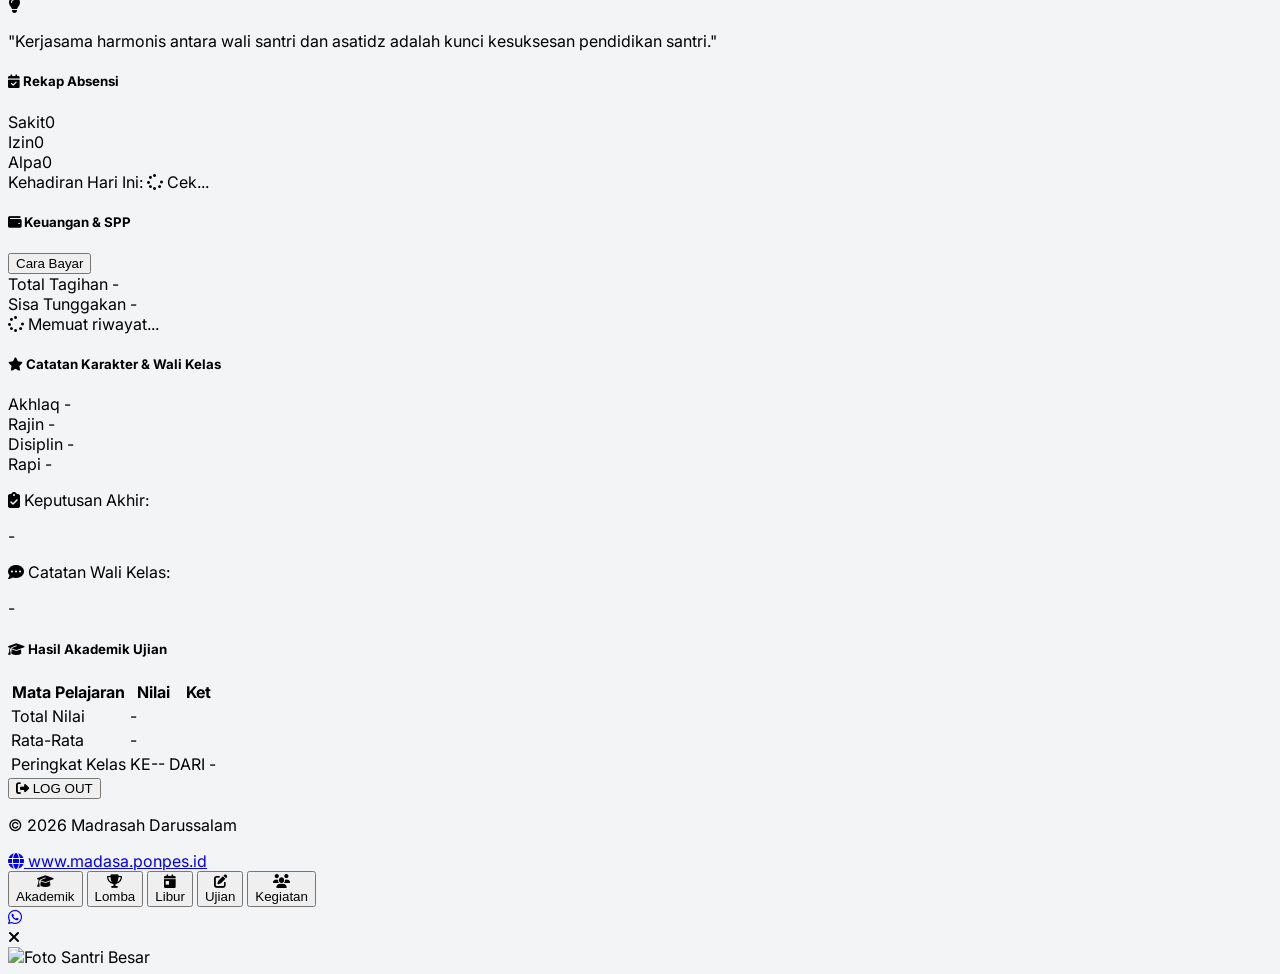
==== commit 6f51e6d0: "Add files via upload" ====
--- a/index.html
+++ b/index.html
@@ -43,10 +43,10 @@
     <!-- ============================================== -->
     <div id="welcomeOrtu" class="hidden opacity-0 fixed inset-0 z-[200] bg-gray-100/80 backdrop-blur-sm transition-opacity duration-700">
         
-        <!-- Kontainer Utama: Dikunci tinggi penuh (h-full) dengan posisi relative -->
+        <!-- Kontainer Utama -->
         <div class="w-full md:max-w-3xl lg:max-w-4xl mx-auto bg-[#f8fafc] h-full relative shadow-[0_0_50px_-12px_rgba(0,0,0,0.15)] sm:border-x border-gray-200 overflow-hidden">
             
-            <!-- 1. AREA KONTEN (Scrollable, dibatasi absolute inset-0 dengan padding bawah agar tidak tertutup menu) -->
+            <!-- AREA KONTEN (Scrollable, padding bawah pb-28 agar teks paling bawah tidak tertutup menu global) -->
             <div class="absolute inset-0 overflow-y-auto overflow-x-hidden pb-28">
                 
                 <!-- HEADER MODERN -->
@@ -67,7 +67,6 @@
                     <!-- JAM DIGITAL & TANGGAL -->
                     <div class="flex flex-col justify-center items-center relative z-10 w-full max-w-lg mx-auto bg-white/10 backdrop-blur-xl border border-white/20 rounded-[32px] p-6 shadow-[0_20px_50px_rgba(0,0,0,0.3)] overflow-hidden group">
                         
-                        <!-- Efek kilau -->
                         <div class="absolute -top-10 -left-10 w-32 h-32 bg-white/20 blur-3xl rounded-full pointer-events-none"></div>
 
                         <div class="flex items-center gap-2 md:gap-4 text-white mb-5 w-full justify-center">
@@ -149,6 +148,9 @@
                 </div>
             </div> <!-- END AREA KONTEN SCROLLABLE -->
 
+        </div>
+    </div>
+
             <!-- 2. MODERN BOTTOM NAVIGATION (Fixed Absolute di dasar parent container) -->
             <div class="absolute bottom-0 inset-x-0 h-[70px] sm:h-20 bg-white/95 backdrop-blur-xl border-t border-gray-100 shadow-[0_-5px_20px_rgba(0,0,0,0.05)] z-[250] px-2 sm:px-6 flex justify-between items-center rounded-t-[24px]">
                 
@@ -234,7 +236,7 @@
     <!-- ============================================== -->
     <!-- TAMPILAN PROFIL (DESAIN BARU RESPONSIVE) -->
     <!-- ============================================== -->
-    <main id="hasilDataOrtu" class="hidden relative w-full md:max-w-3xl lg:max-w-4xl mx-auto bg-gray-50 min-h-screen pb-12 shadow-2xl overflow-hidden">
+  <main id="hasilDataOrtu" class="hidden relative w-full md:max-w-3xl lg:max-w-4xl mx-auto bg-gray-50 min-h-screen pb-28 shadow-2xl overflow-hidden">
         
         <!-- Latar Belakang Hijau Melengkung -->
         <div class="bg-profile-header md:rounded-b-[60px]"></div>
@@ -438,11 +440,51 @@
             </a>
         </div>
         <!-- ==================== -->
-
-
-	   
 	   
     </main>
+	
+	
+	
+	
+	<!-- MODERN BOTTOM NAVIGATION MENU (GLOBAL) -->
+    <div class="fixed bottom-0 inset-x-0 mx-auto w-full md:max-w-3xl lg:max-w-4xl h-[70px] sm:h-20 bg-white/95 backdrop-blur-xl border-t border-gray-200 shadow-[0_-10px_30px_rgba(0,0,0,0.08)] z-[250] px-2 sm:px-6 flex justify-between items-center md:rounded-t-[40px] rounded-t-[24px] transition-all">
+        
+        <button onclick="bukaPanelPengumuman('Akademik')" class="flex flex-col items-center justify-center w-full h-full group focus:outline-none rounded-xl hover:bg-blue-50/50 transition-all">
+            <div class="w-9 h-9 mb-1 rounded-[12px] bg-blue-50 text-blue-600 flex items-center justify-center transition-transform duration-300 group-hover:-translate-y-1 group-active:scale-95 shadow-inner">
+                <i class="fas fa-graduation-cap text-base"></i>
+            </div>
+            <span class="text-[9px] sm:text-[10px] font-bold text-gray-500 group-hover:text-blue-600 transition-colors">Akademik</span>
+        </button>
+
+        <button onclick="bukaPanelPengumuman('Lomba')" class="flex flex-col items-center justify-center w-full h-full group focus:outline-none rounded-xl hover:bg-orange-50/50 transition-all">
+            <div class="w-9 h-9 mb-1 rounded-[12px] bg-orange-50 text-orange-500 flex items-center justify-center transition-transform duration-300 group-hover:-translate-y-1 group-active:scale-95 shadow-inner">
+                <i class="fas fa-trophy text-base"></i>
+            </div>
+            <span class="text-[9px] sm:text-[10px] font-bold text-gray-500 group-hover:text-orange-500 transition-colors">Lomba</span>
+        </button>
+
+        <button onclick="bukaPanelPengumuman('Libur')" class="flex flex-col items-center justify-center w-full h-full group focus:outline-none rounded-xl hover:bg-red-50/50 transition-all">
+            <div class="w-9 h-9 mb-1 rounded-[12px] bg-red-50 text-red-500 flex items-center justify-center transition-transform duration-300 group-hover:-translate-y-1 group-active:scale-95 shadow-inner">
+                <i class="fas fa-calendar-day text-base"></i>
+            </div>
+            <span class="text-[9px] sm:text-[10px] font-bold text-gray-500 group-hover:text-red-500 transition-colors">Libur</span>
+        </button>
+
+        <button onclick="bukaPanelPengumuman('Ujian')" class="flex flex-col items-center justify-center w-full h-full group focus:outline-none rounded-xl hover:bg-purple-50/50 transition-all">
+            <div class="w-9 h-9 mb-1 rounded-[12px] bg-purple-50 text-purple-600 flex items-center justify-center transition-transform duration-300 group-hover:-translate-y-1 group-active:scale-95 shadow-inner">
+                <i class="fas fa-edit text-base"></i>
+            </div>
+            <span class="text-[9px] sm:text-[10px] font-bold text-gray-500 group-hover:text-purple-600 transition-colors">Ujian</span>
+        </button>
+
+        <button onclick="bukaPanelPengumuman('Kegiatan')" class="flex flex-col items-center justify-center w-full h-full group focus:outline-none rounded-xl hover:bg-emerald-50/50 transition-all">
+            <div class="w-9 h-9 mb-1 rounded-[12px] bg-emerald-50 text-emerald-600 flex items-center justify-center transition-transform duration-300 group-hover:-translate-y-1 group-active:scale-95 shadow-inner">
+                <i class="fas fa-users text-base"></i>
+            </div>
+            <span class="text-[9px] sm:text-[10px] font-bold text-gray-500 group-hover:text-emerald-600 transition-colors">Kegiatan</span>
+        </button>
+    </div>
+	
     
 <!-- WIDGET WHATSAPP (Diperkecil & Tanpa Denyut) -->
     <div id="wa-widget" class="hidden opacity-0 fixed bottom-6 right-6 z-40 flex flex-col items-center cursor-grab select-none transition-opacity duration-500" style="touch-action: none;">
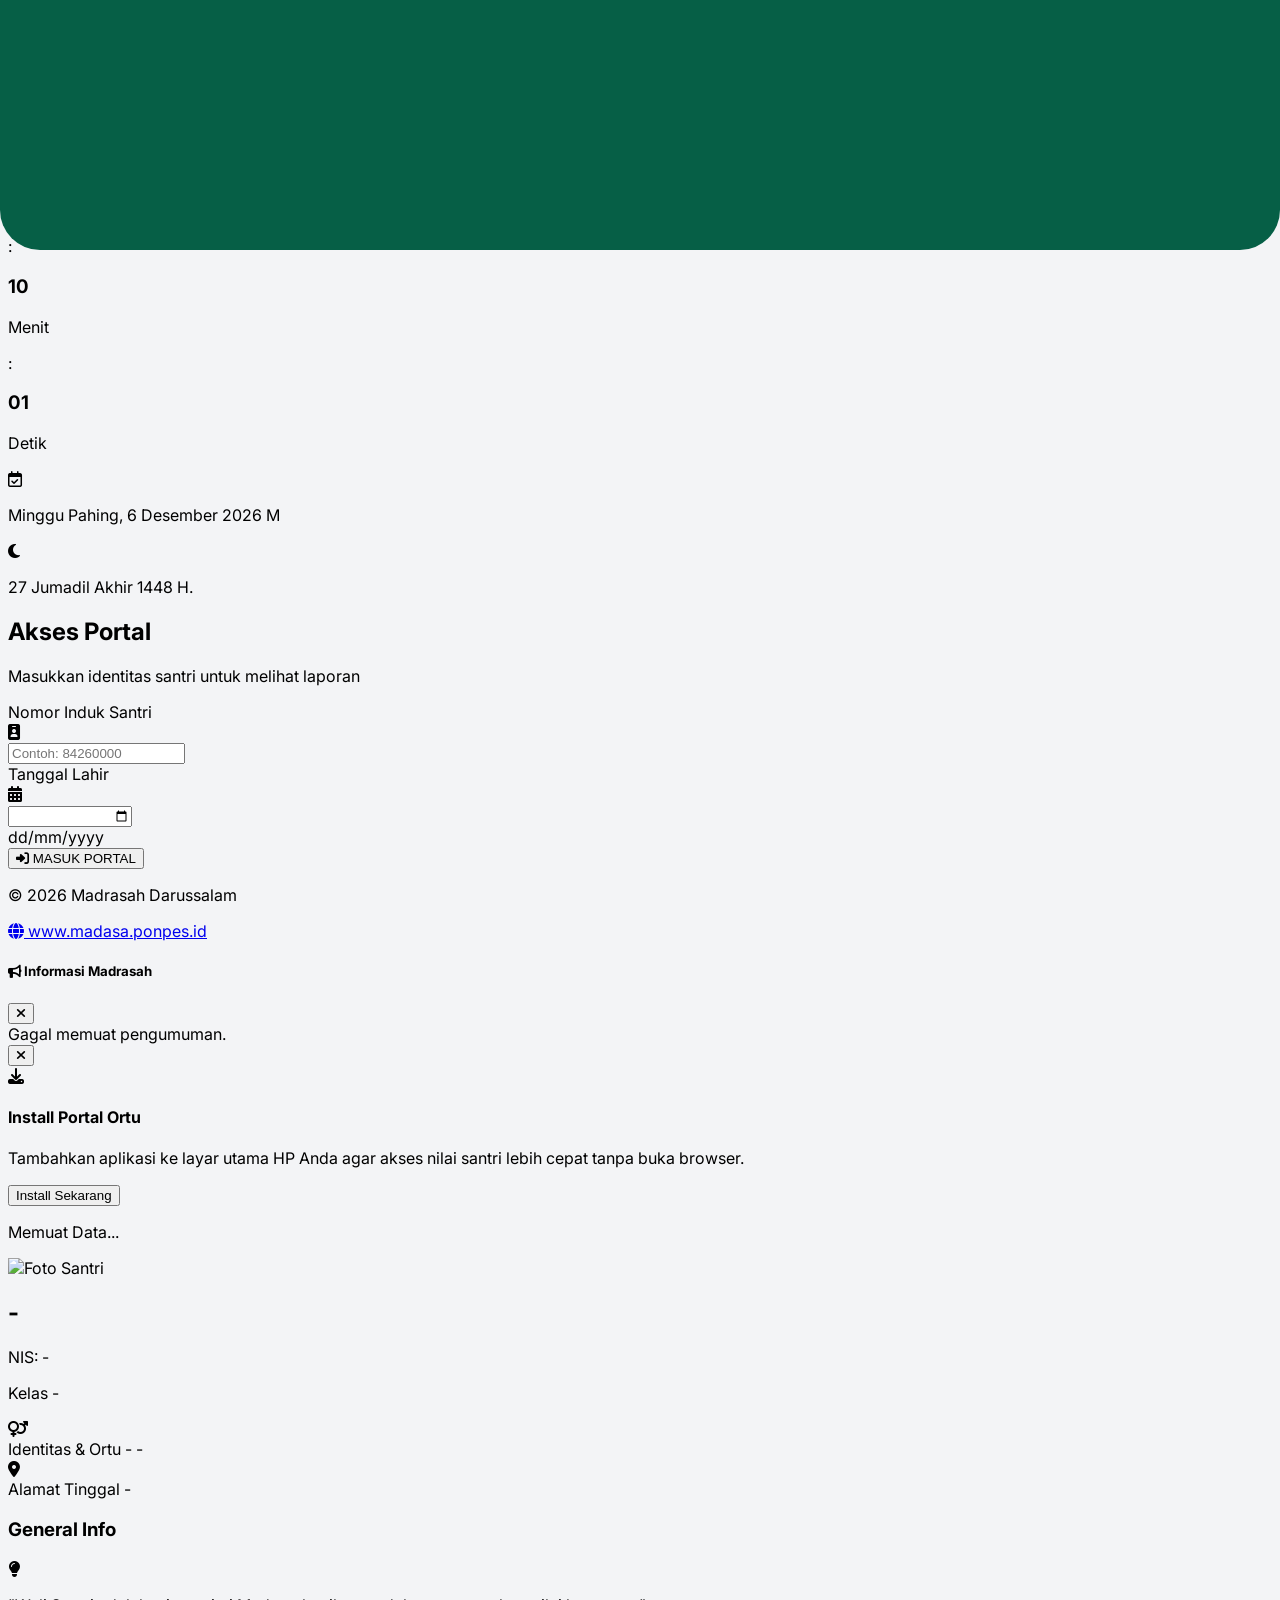
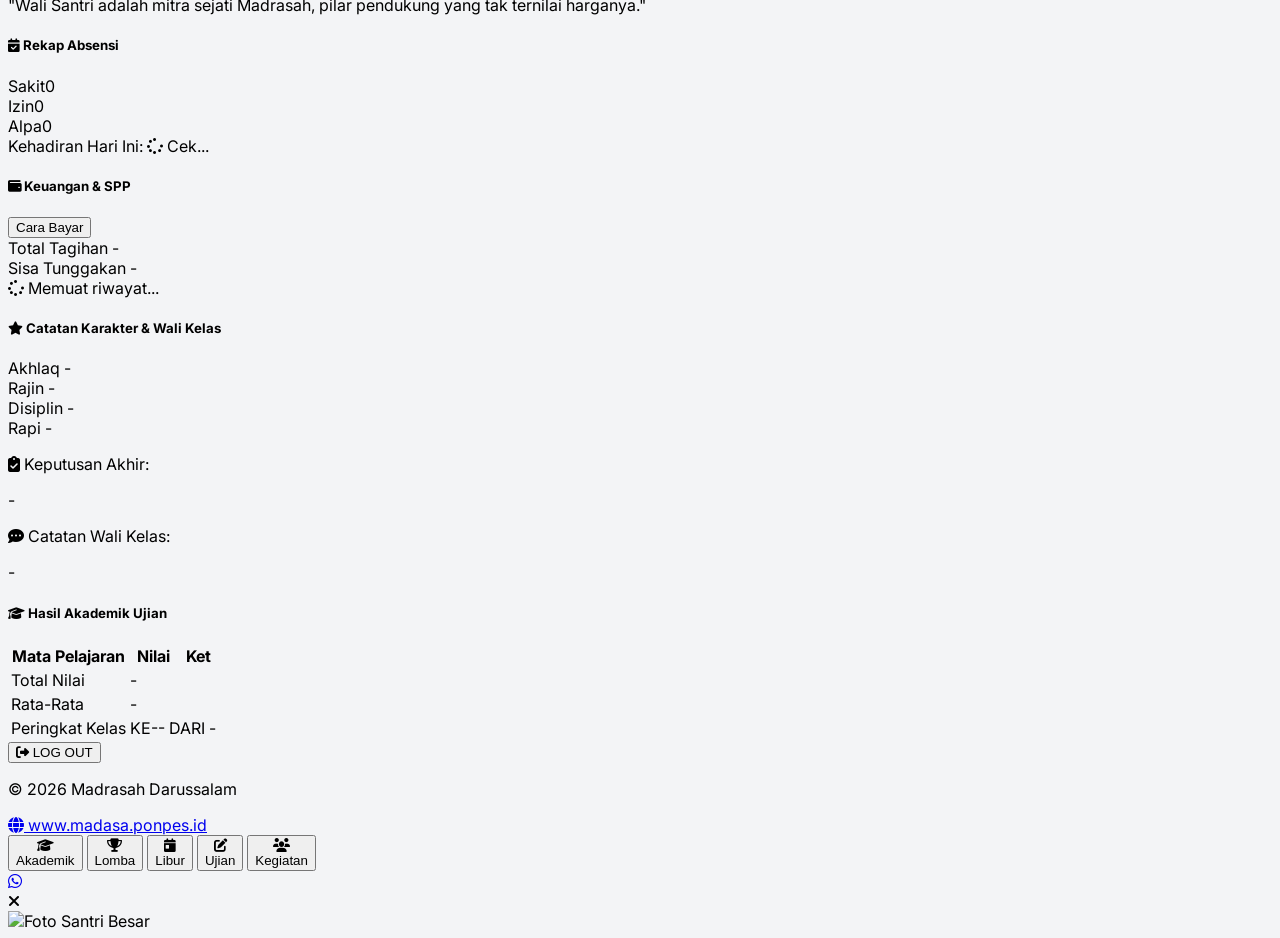
==== commit 33818fbe: "Add files via upload" ====
--- a/index.html
+++ b/index.html
@@ -151,47 +151,7 @@
         </div>
     </div>
 
-            <!-- 2. MODERN BOTTOM NAVIGATION (Fixed Absolute di dasar parent container) -->
-            <div class="absolute bottom-0 inset-x-0 h-[70px] sm:h-20 bg-white/95 backdrop-blur-xl border-t border-gray-100 shadow-[0_-5px_20px_rgba(0,0,0,0.05)] z-[250] px-2 sm:px-6 flex justify-between items-center rounded-t-[24px]">
-                
-                <button onclick="bukaPanelPengumuman('Akademik')" class="flex flex-col items-center justify-center w-full h-full group focus:outline-none rounded-xl hover:bg-blue-50/50 transition-all">
-                    <div class="w-9 h-9 mb-1 rounded-[12px] bg-blue-50 text-blue-600 flex items-center justify-center transition-transform duration-300 group-hover:-translate-y-1 group-active:scale-95 shadow-inner">
-                        <i class="fas fa-graduation-cap text-base"></i>
-                    </div>
-                    <span class="text-[9px] sm:text-[10px] font-bold text-gray-500 group-hover:text-blue-600 transition-colors">Akademik</span>
-                </button>
-
-                <button onclick="bukaPanelPengumuman('Lomba')" class="flex flex-col items-center justify-center w-full h-full group focus:outline-none rounded-xl hover:bg-orange-50/50 transition-all">
-                    <div class="w-9 h-9 mb-1 rounded-[12px] bg-orange-50 text-orange-500 flex items-center justify-center transition-transform duration-300 group-hover:-translate-y-1 group-active:scale-95 shadow-inner">
-                        <i class="fas fa-trophy text-base"></i>
-                    </div>
-                    <span class="text-[9px] sm:text-[10px] font-bold text-gray-500 group-hover:text-orange-500 transition-colors">Lomba</span>
-                </button>
-
-                <button onclick="bukaPanelPengumuman('Libur')" class="flex flex-col items-center justify-center w-full h-full group focus:outline-none rounded-xl hover:bg-red-50/50 transition-all">
-                    <div class="w-9 h-9 mb-1 rounded-[12px] bg-red-50 text-red-500 flex items-center justify-center transition-transform duration-300 group-hover:-translate-y-1 group-active:scale-95 shadow-inner">
-                        <i class="fas fa-calendar-day text-base"></i>
-                    </div>
-                    <span class="text-[9px] sm:text-[10px] font-bold text-gray-500 group-hover:text-red-500 transition-colors">Libur</span>
-                </button>
-
-                <button onclick="bukaPanelPengumuman('Ujian')" class="flex flex-col items-center justify-center w-full h-full group focus:outline-none rounded-xl hover:bg-purple-50/50 transition-all">
-                    <div class="w-9 h-9 mb-1 rounded-[12px] bg-purple-50 text-purple-600 flex items-center justify-center transition-transform duration-300 group-hover:-translate-y-1 group-active:scale-95 shadow-inner">
-                        <i class="fas fa-edit text-base"></i>
-                    </div>
-                    <span class="text-[9px] sm:text-[10px] font-bold text-gray-500 group-hover:text-purple-600 transition-colors">Ujian</span>
-                </button>
-
-                <button onclick="bukaPanelPengumuman('Kegiatan')" class="flex flex-col items-center justify-center w-full h-full group focus:outline-none rounded-xl hover:bg-emerald-50/50 transition-all">
-                    <div class="w-9 h-9 mb-1 rounded-[12px] bg-emerald-50 text-emerald-600 flex items-center justify-center transition-transform duration-300 group-hover:-translate-y-1 group-active:scale-95 shadow-inner">
-                        <i class="fas fa-users text-base"></i>
-                    </div>
-                    <span class="text-[9px] sm:text-[10px] font-bold text-gray-500 group-hover:text-emerald-600 transition-colors">Kegiatan</span>
-                </button>
-            </div>
-
-        </div>
-    </div>
+
 
     <!-- PENGUMUMAN PANEL BAWAH -->
     <div id="panelBottomPengumuman" class="fixed inset-x-0 bottom-0 z-[400] transform translate-y-full transition-transform duration-300 ease-in-out flex flex-col items-center">
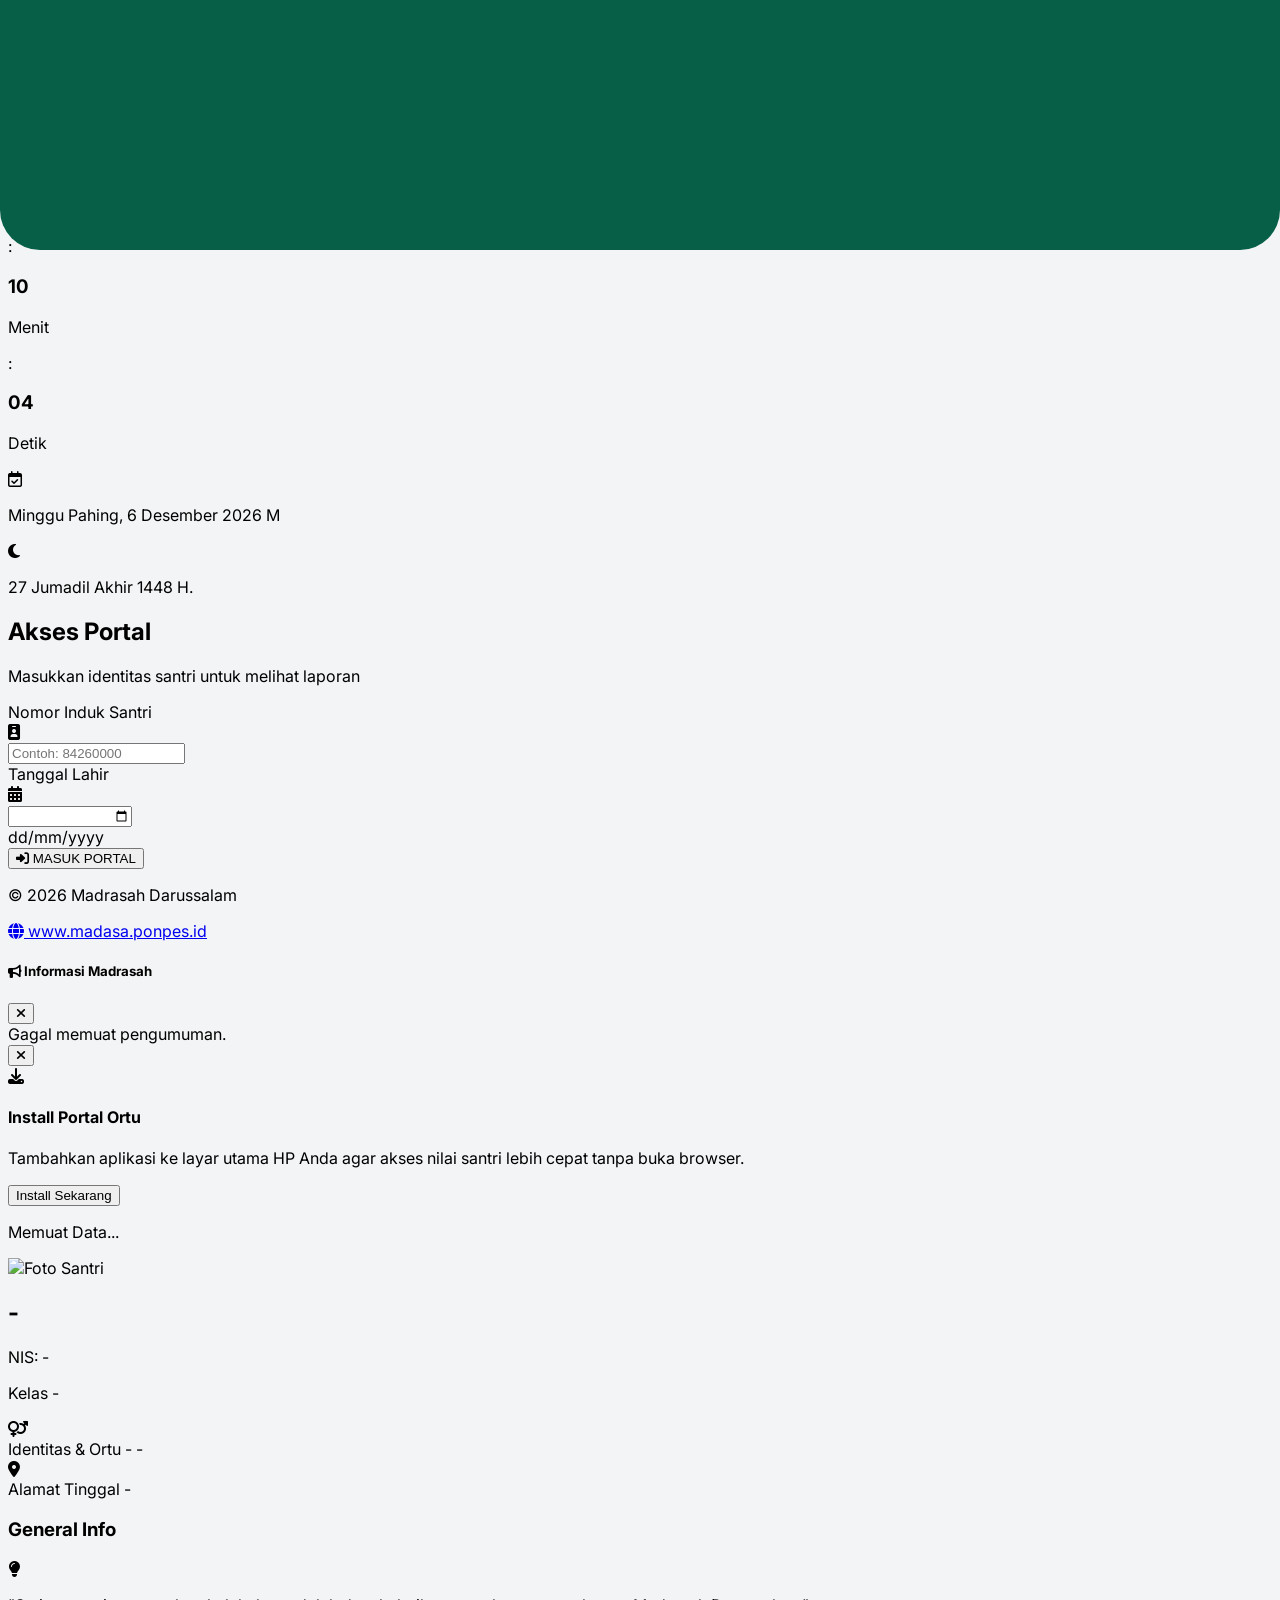
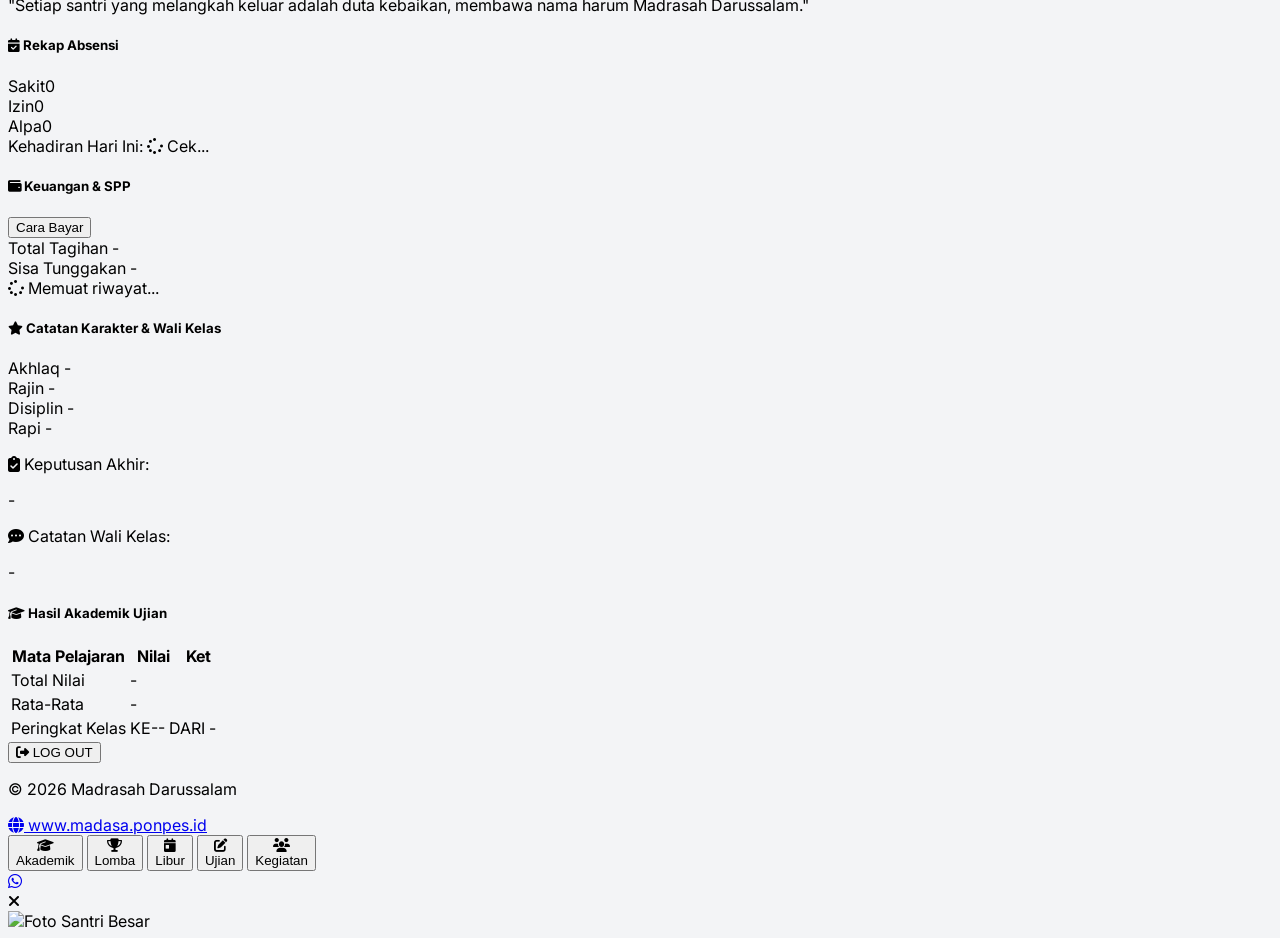
==== commit efb50f9d: "Add files via upload" ====
--- a/index.html
+++ b/index.html
@@ -137,6 +137,9 @@
                             <i class="fas fa-sign-in-alt"></i> MASUK PORTAL
                         </button>
                     </div>
+
+                    <!-- BANNER HITUNGAN MUNDUR ACARA TERDEKAT (WELCOME) -->
+                    <div id="countdownWelcome" class="hidden mt-5 relative z-10"></div>
                     
                     <div class="text-center mt-8 mb-4 relative z-10">
                         <p class="text-[9px] text-gray-400 font-bold uppercase tracking-widest mb-1">&copy; 2026 Madrasah Darussalam</p>
@@ -249,6 +252,9 @@
         <!-- AREA KONTEN (Grid 2 Kolom untuk Desktop) -->
         <div class="relative z-10 mx-5 sm:mx-10 md:mx-12 mt-8 space-y-5">
             <h3 class="font-bold text-gray-800 text-lg pl-2">General Info</h3>
+
+            <!-- BANNER HITUNGAN MUNDUR ACARA TERDEKAT (DASHBOARD) -->
+            <div id="countdownDashboard" class="hidden"></div>
 
             <!-- PANEL QUOTES WALI SANTRI -->
             <div class="bg-gradient-to-r from-emerald-50 to-teal-50 p-4 sm:p-5 rounded-2xl border border-emerald-100 shadow-sm flex items-center gap-4">
@@ -303,7 +309,6 @@
                 </div>
                 
                 <!-- KEPRIBADIAN & CATATAN WALI KELAS (Memanjang Penuh 2 Kolom) -->
-               <!-- KEPRIBADIAN & CATATAN WALI KELAS (Memanjang Penuh 2 Kolom) -->
                 <div class="bg-white p-4 sm:p-6 rounded-2xl shadow-sm border border-gray-100 md:col-span-2">
                     <h5 class="font-bold text-gray-800 text-sm sm:text-base mb-5 flex items-center">
                         <i class="fas fa-star text-orange-500 mr-2 text-lg"></i> Catatan Karakter & Wali Kelas
@@ -465,6 +470,6 @@
     </div>
 
 <script src="config.js"></script>
-<script src="script.js?v=4"></script>
+<script src="script.js?v=5"></script>
 </body>
 </html>
